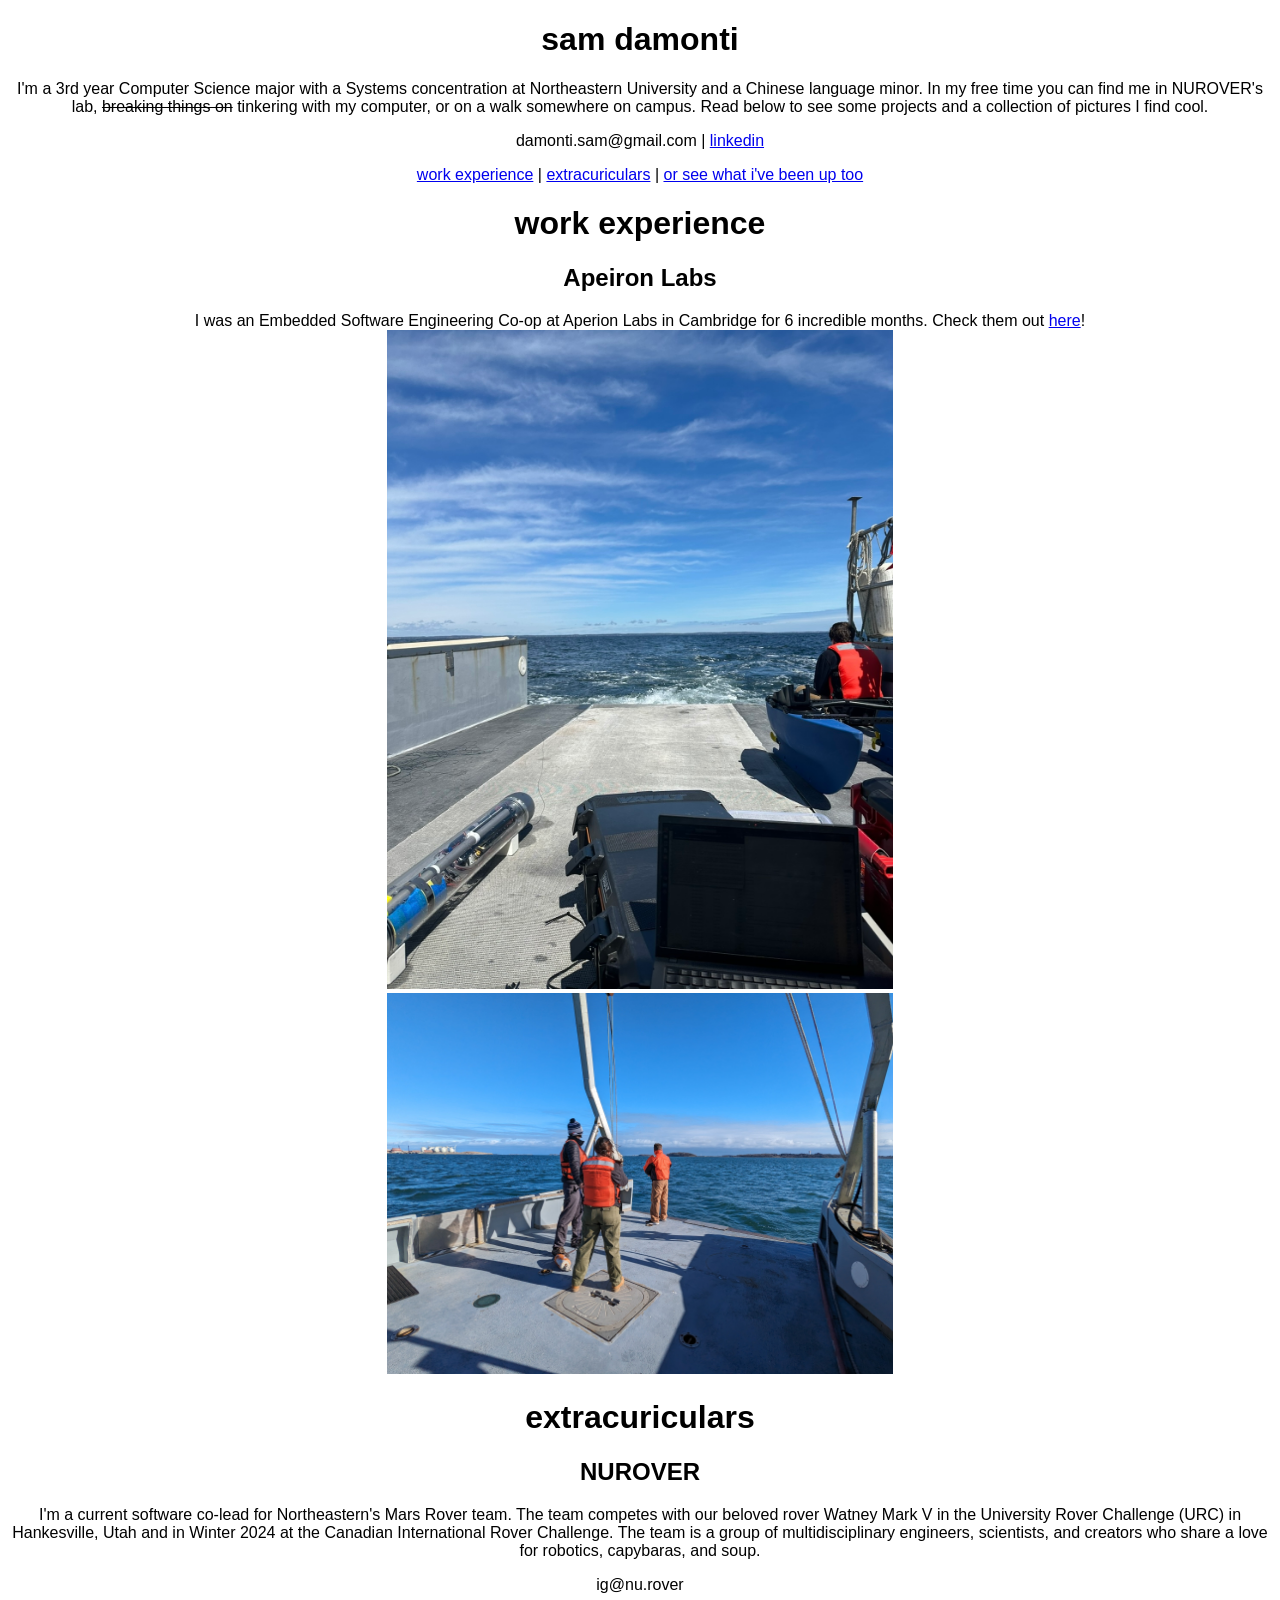
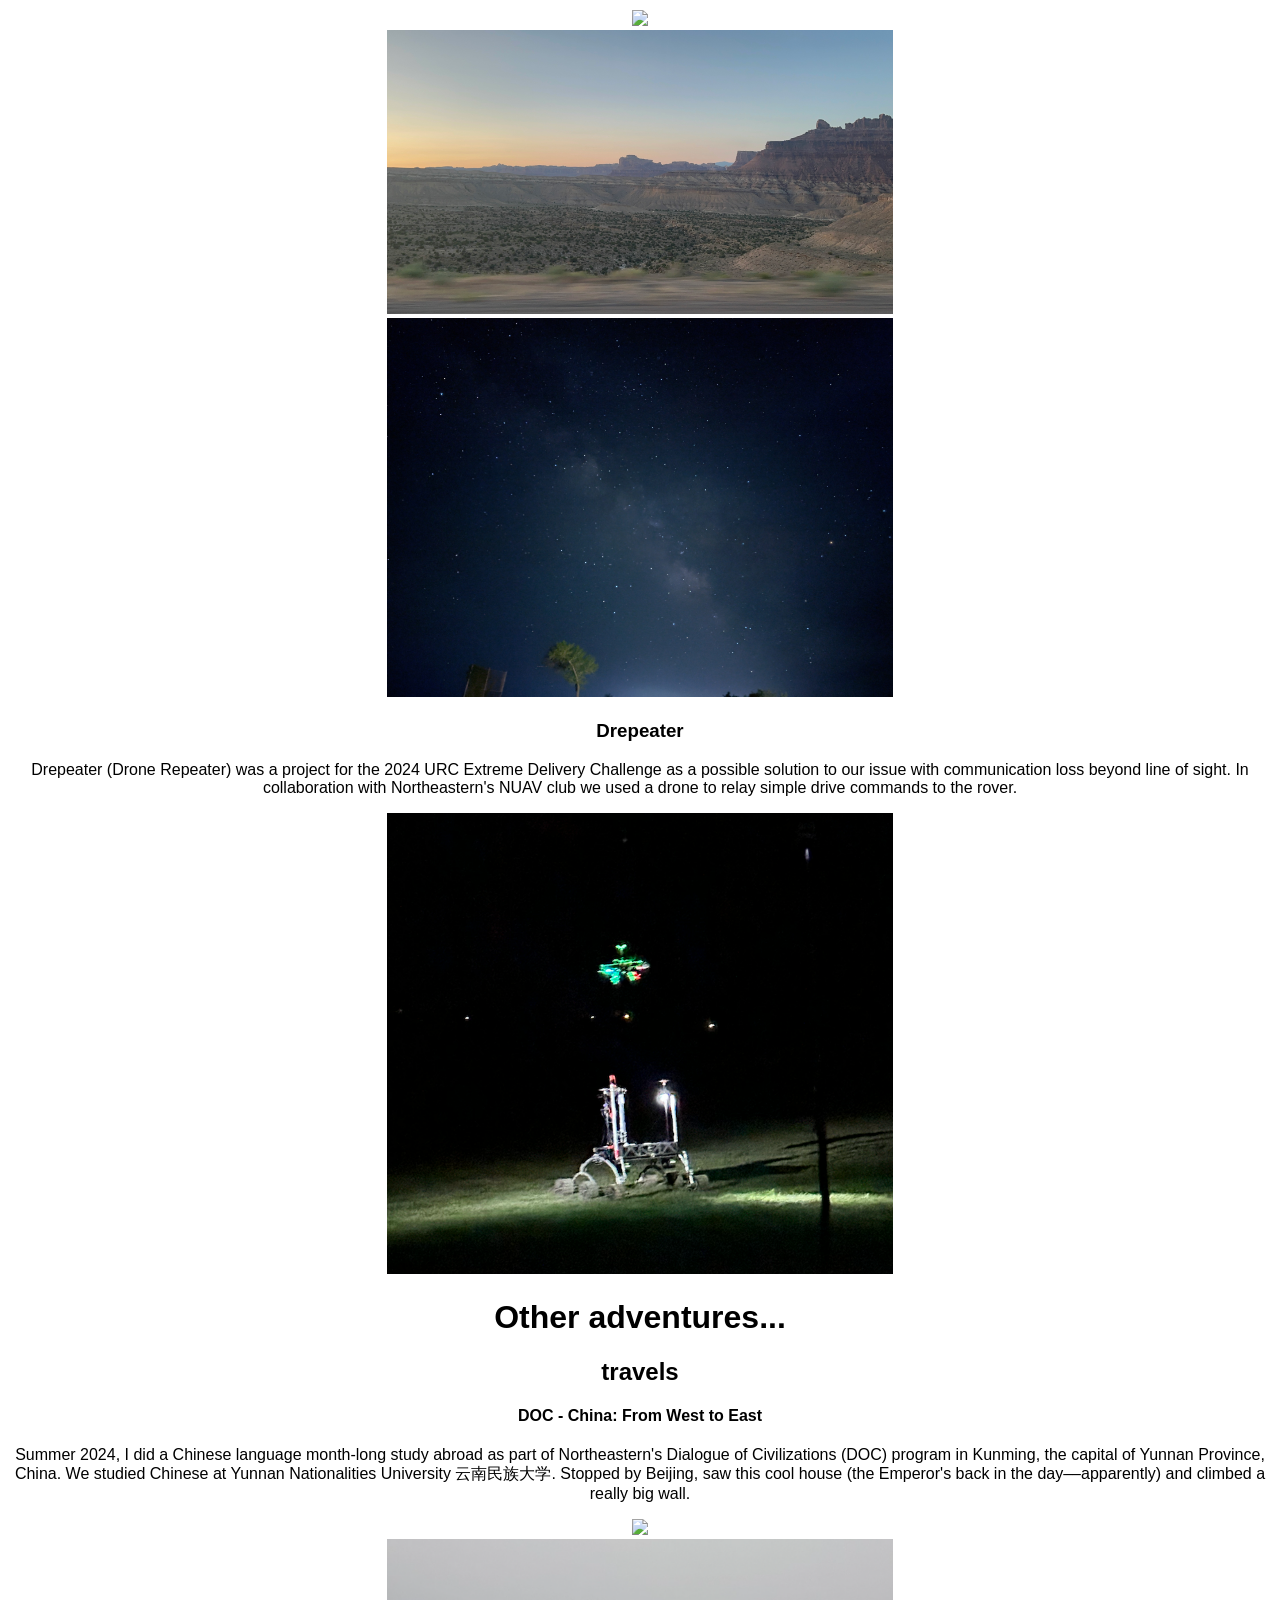
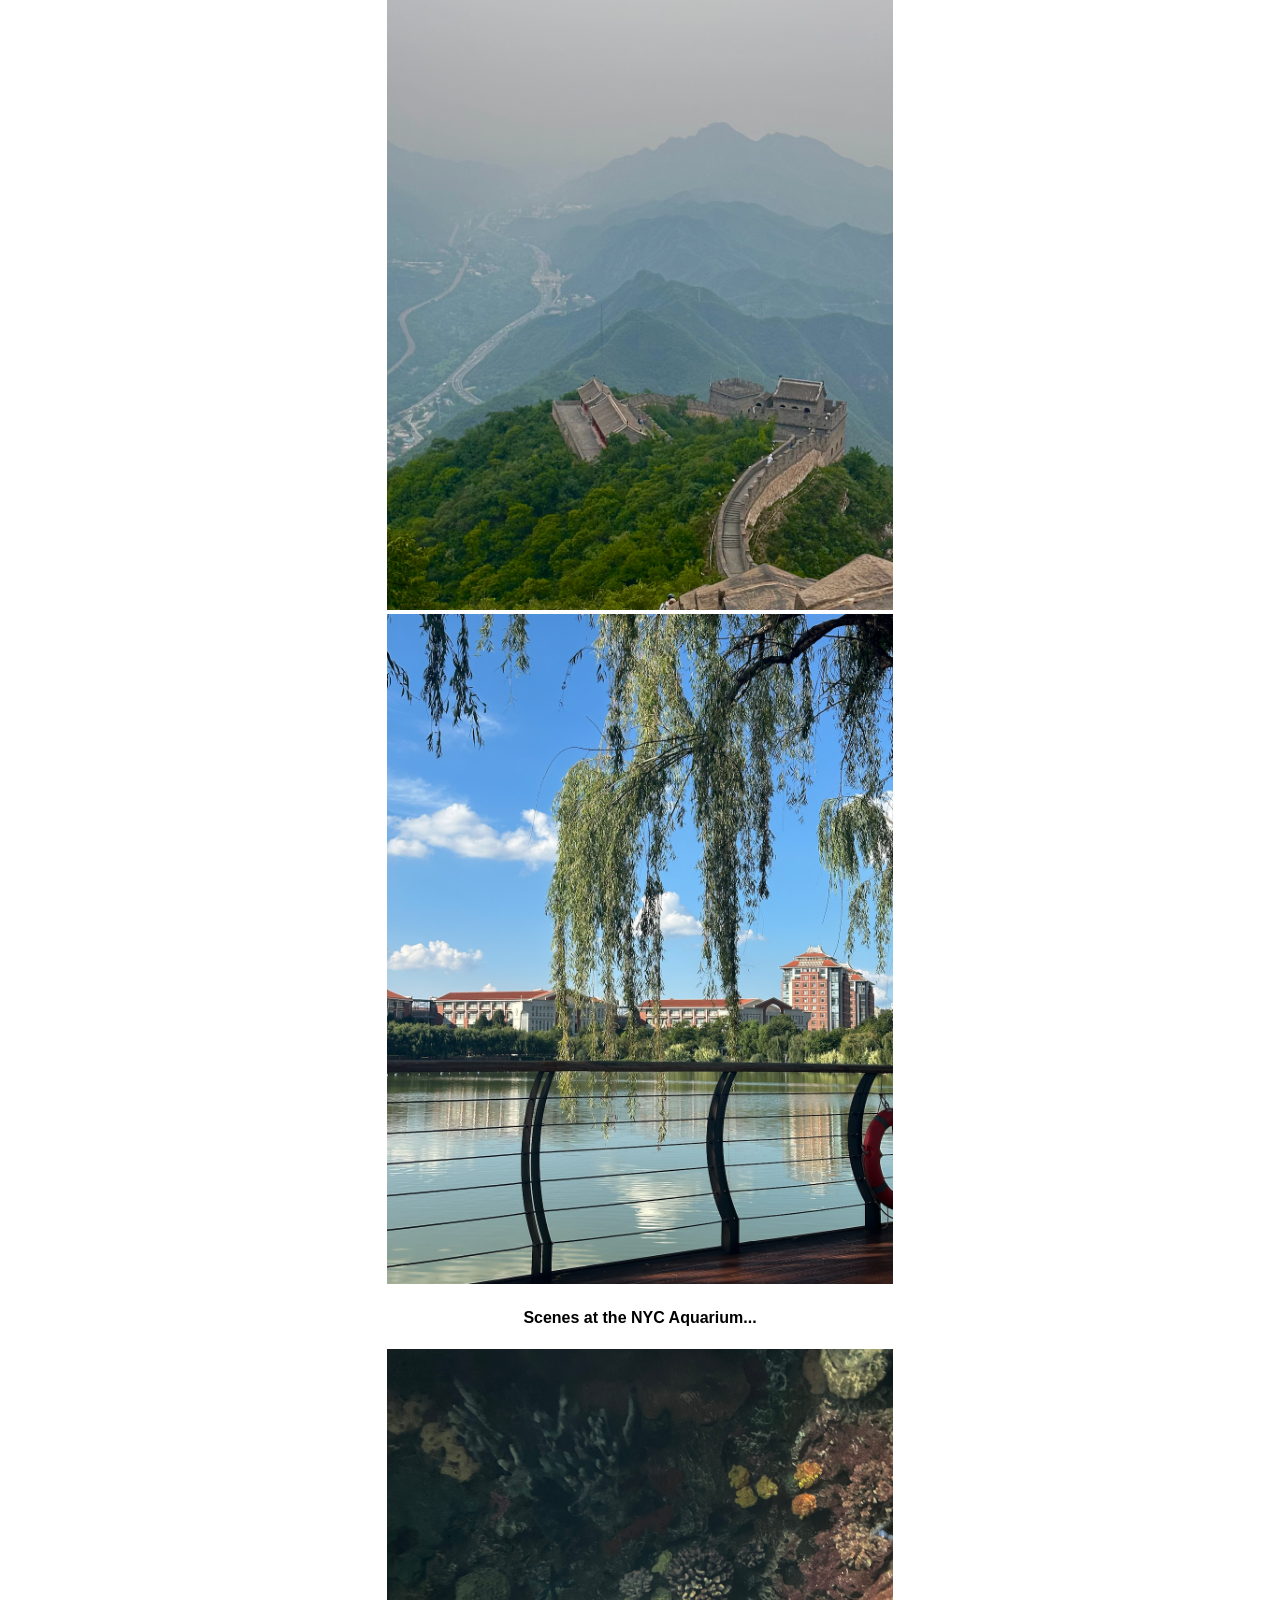
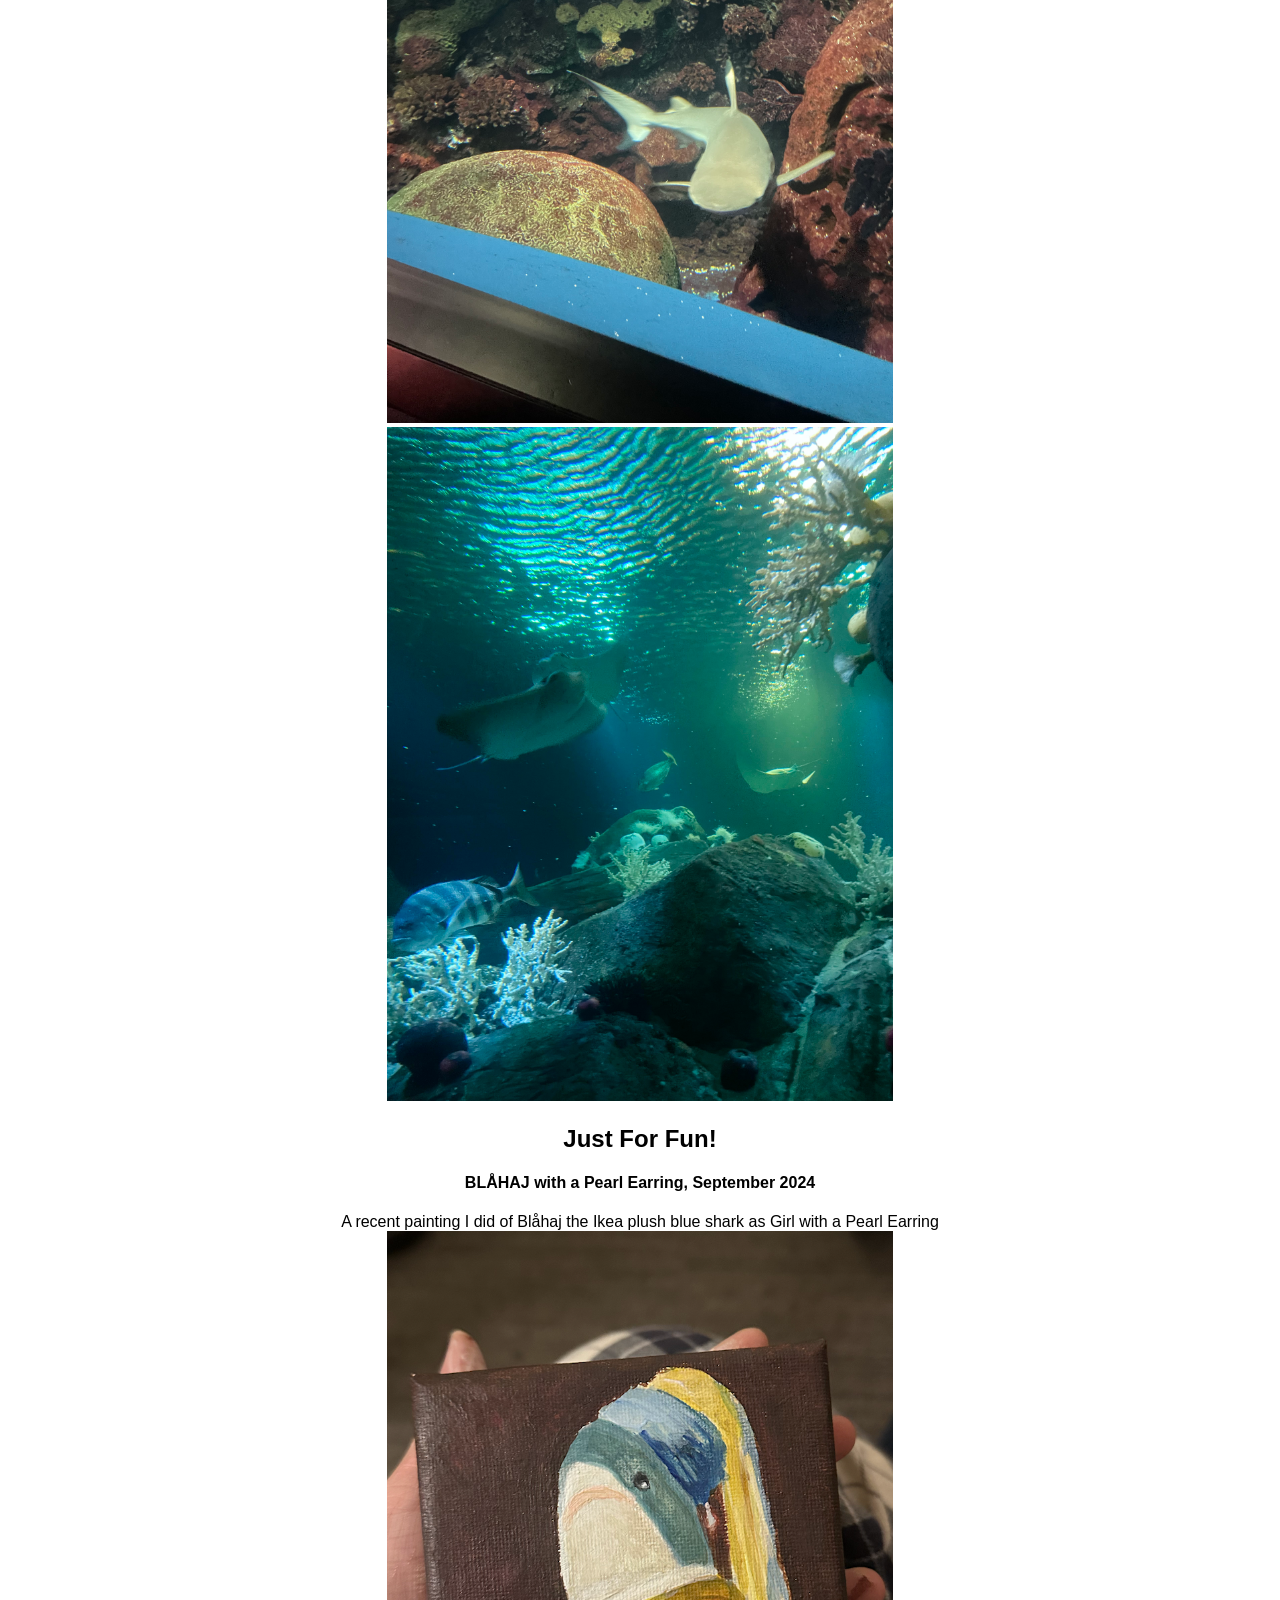
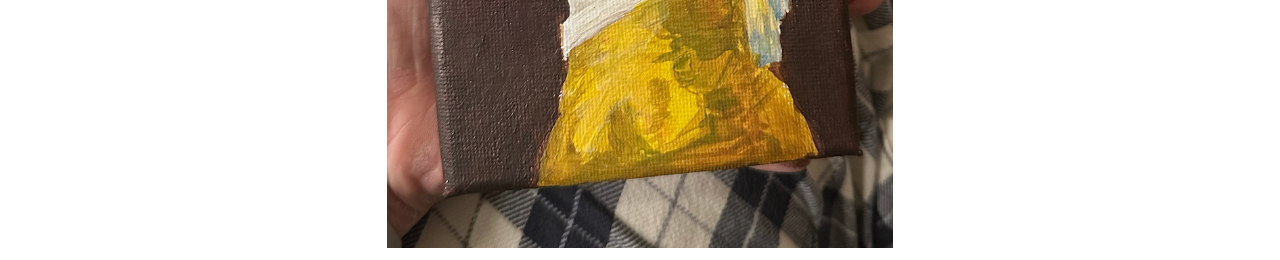
==== index.html @ 909eed20 "change title and image sizes" ====
<!DOCTYPE html>
<html lang="en">
<meta charset="UTF-8">
<title>samdamontie</title>
<meta name="viewport" content="width=device-width,initial-scale=1">
<link rel="stylesheet" href="">
<style>
html,body {font-family: "Gill Sans", sans-serif;}
h1,h2,h3,h4,h5,h6 {font-family:"Segoe UI",sans-serif}

* {
  box-sizing: border-box;
}

.column {
  float: left;
  width: 33.33%;
  padding: 5px;
}

/* Clearfix (clear floats) */
.row::after {
  content: "";
  clear: both;
  display: table;
}

/* Responsive layout - makes the three columns stack on top of each other instead of next to each other */
@media screen and (max-width: 500px) {
  .column {
    width: 100%;
  }
}



</style>
<script src=""></script>
<body>
<center>

<h1>sam damonti</h1>
<p>
  I'm a 3rd year Computer Science major with a Systems concentration 
  at Northeastern University and a Chinese language minor. 
  In my free time you can find me in NUROVER's lab, <strike>breaking things on</strike> tinkering with my computer, or on a walk somewhere on campus.
  Read below to see some projects and a collection of pictures I find cool.
</p>

<p> 
  damonti.sam@gmail.com | <a href="https://www.linkedin.com/in/samantha-damonti/">linkedin</a>
  
</p>

<p>
  <a href="#work_experience">work experience</a> |
  <a href="#extracuriculars">extracuriculars</a> |
  <a href="#adventures">or see what i've been up too</a>

</p>



<div id="work_experience"></div>
<h1>work experience</h1>
<h2>Apeiron Labs</h2>
I was an Embedded Software Engineering Co-op at Aperion Labs in Cambridge for 6 incredible months.
Check them out <a href="https://www.apeironlabs.com/">here</a>!

<div class="img"></div>
  <img src="boat1.jpg" style="width:40%">
</div>

<div class="img"></div>
  <img src="boat2.jpg" style="width:40%">
</div>


<div id="extracuriculars"></div>
<h1>extracuriculars</h1>
<h2>NUROVER</h2>
<p>
I'm a current software co-lead for Northeastern's Mars Rover team. 
The team competes with our beloved rover Watney Mark V in the 
University Rover Challenge (URC) in Hankesville, Utah and in 
Winter 2024 at the Canadian International Rover Challenge. 
The team is a group of multidisciplinary engineers, scientists, 
and creators who share a love for robotics, capybaras, and soup.
</p>

<p>
ig@nu.rover
</p>

<div class="img"></div>
  <img src="watney.jpg" style="width:40%">
</div>

<div class="img"></div>
  <img src="utah.jpg" style="width:40%">
</div>

<div class="img"></div>
  <img src="milkyway.jpg" style="width:40%">
</div>

<h3>Drepeater</h3>
<p>
Drepeater (Drone Repeater) was a project for the 2024 URC Extreme Delivery Challenge as a 
possible solution to our issue with communication loss beyond line of sight. 
In collaboration with Northeastern's NUAV club we used a drone to relay simple drive commands to the rover.
</p>

<div class="img"></div>
  <img src="drepeater.jpg" style="width:40%">
</div>

<div id="adventures"></div>
<h1>Other adventures...</h1>
<h2>travels</h2>
<h4>DOC - China: From West to East</h4>
<p> Summer 2024, I did a Chinese language month-long study abroad as part of Northeastern's Dialogue of Civilizations (DOC) program in Kunming, the capital of Yunnan Province, China. We studied Chinese at Yunnan Nationalities University 云南民族大学.
Stopped by Beijing, saw this cool house (the Emperor's back in the day––apparently) and climbed a really big wall. </p>
<div class="img">
    <img src="forbiddencity.jpg" style="width:40%">
</div>


<div class="img">
  <img src="greatwall.jpg" style="width:40%">
</div>

  
<div class="img">
  <img src="yuhuahu.jpg" style="width:40%">
</div>


<h4>Scenes at the NYC Aquarium...</h4>
<div class="img">
  <img src="shark.jpg" style="width:40%">
</div>

<div class="img">
  <img src="aquarium.jpg" style="width:40%">
</div>

<h2>Just For Fun!</h2>
<h4>BLÅHAJ with a Pearl Earring, September 2024</h4>
A recent painting I did of Blåhaj the Ikea plush blue shark as Girl with a Pearl Earring
<div class="img">
  <img src="blahajwithpearlearring.jpg" style="width:40%">
</div>


</center>
</body>
</html>
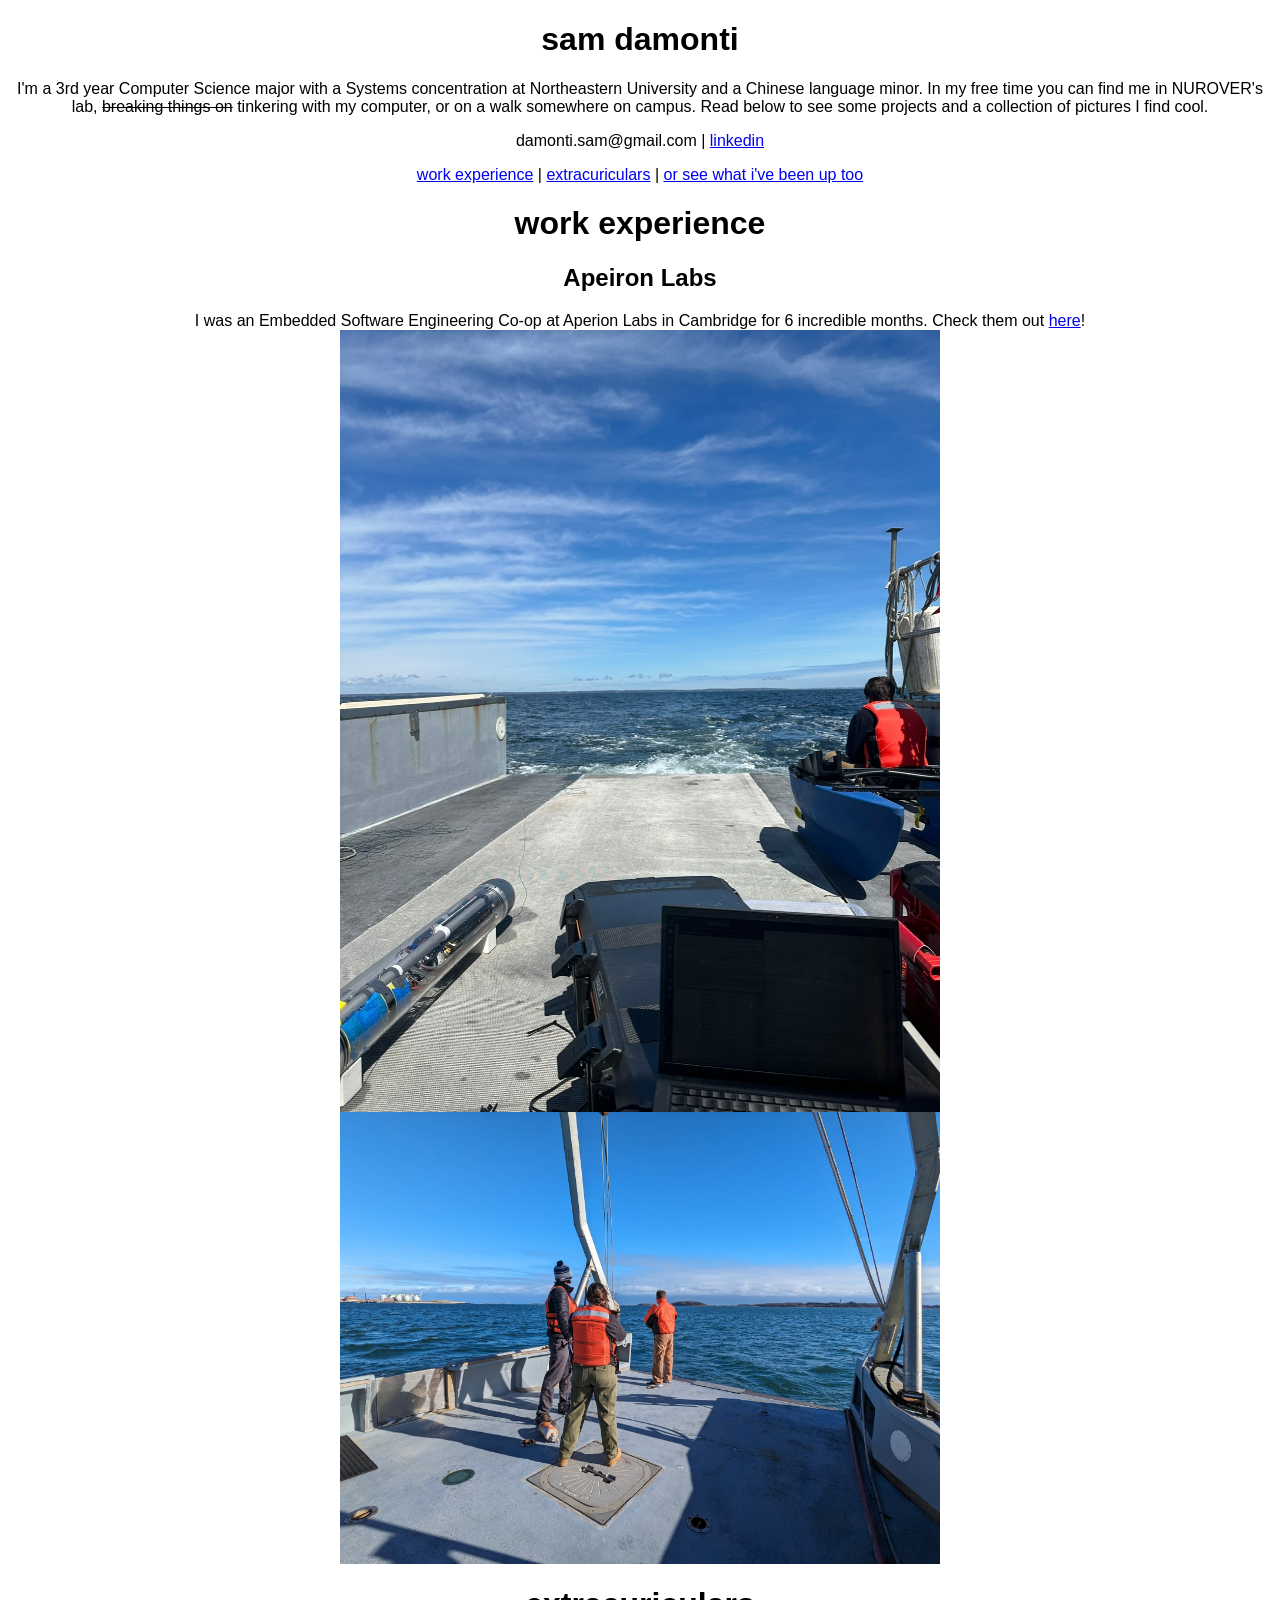
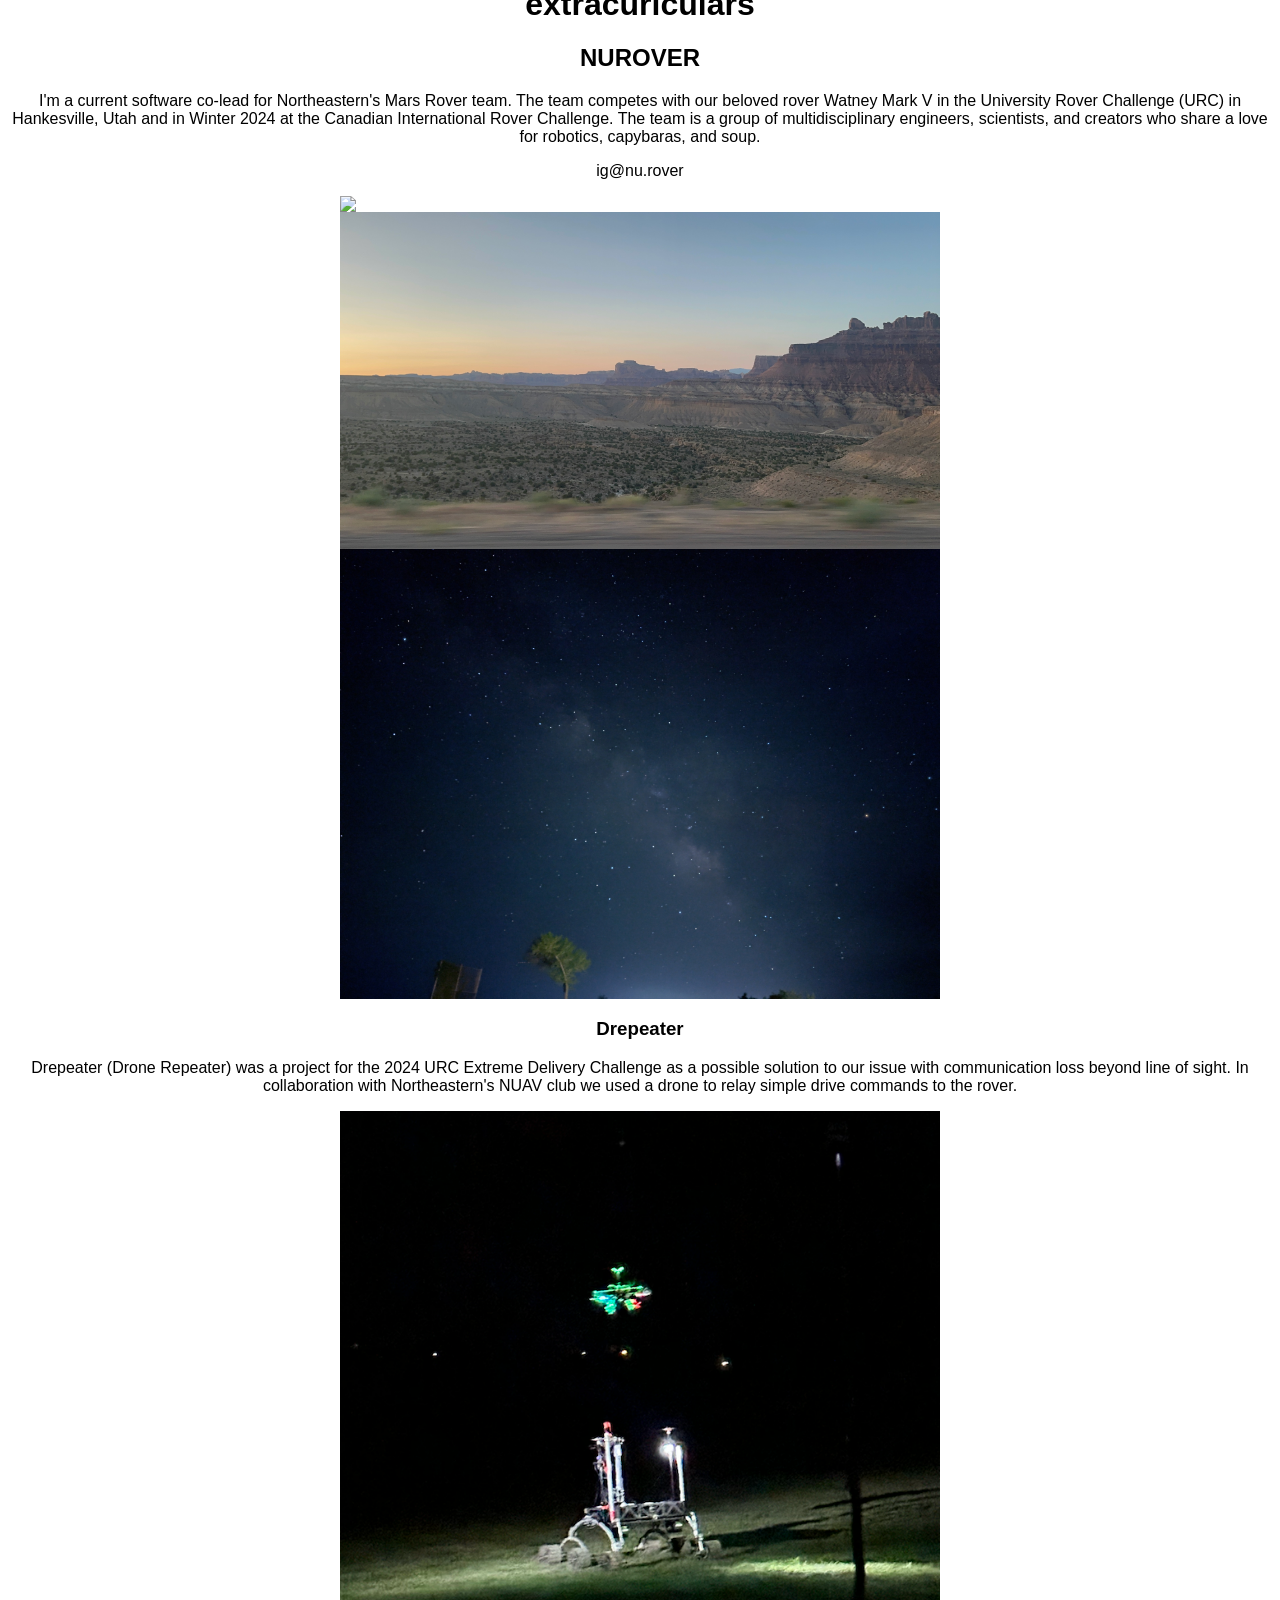
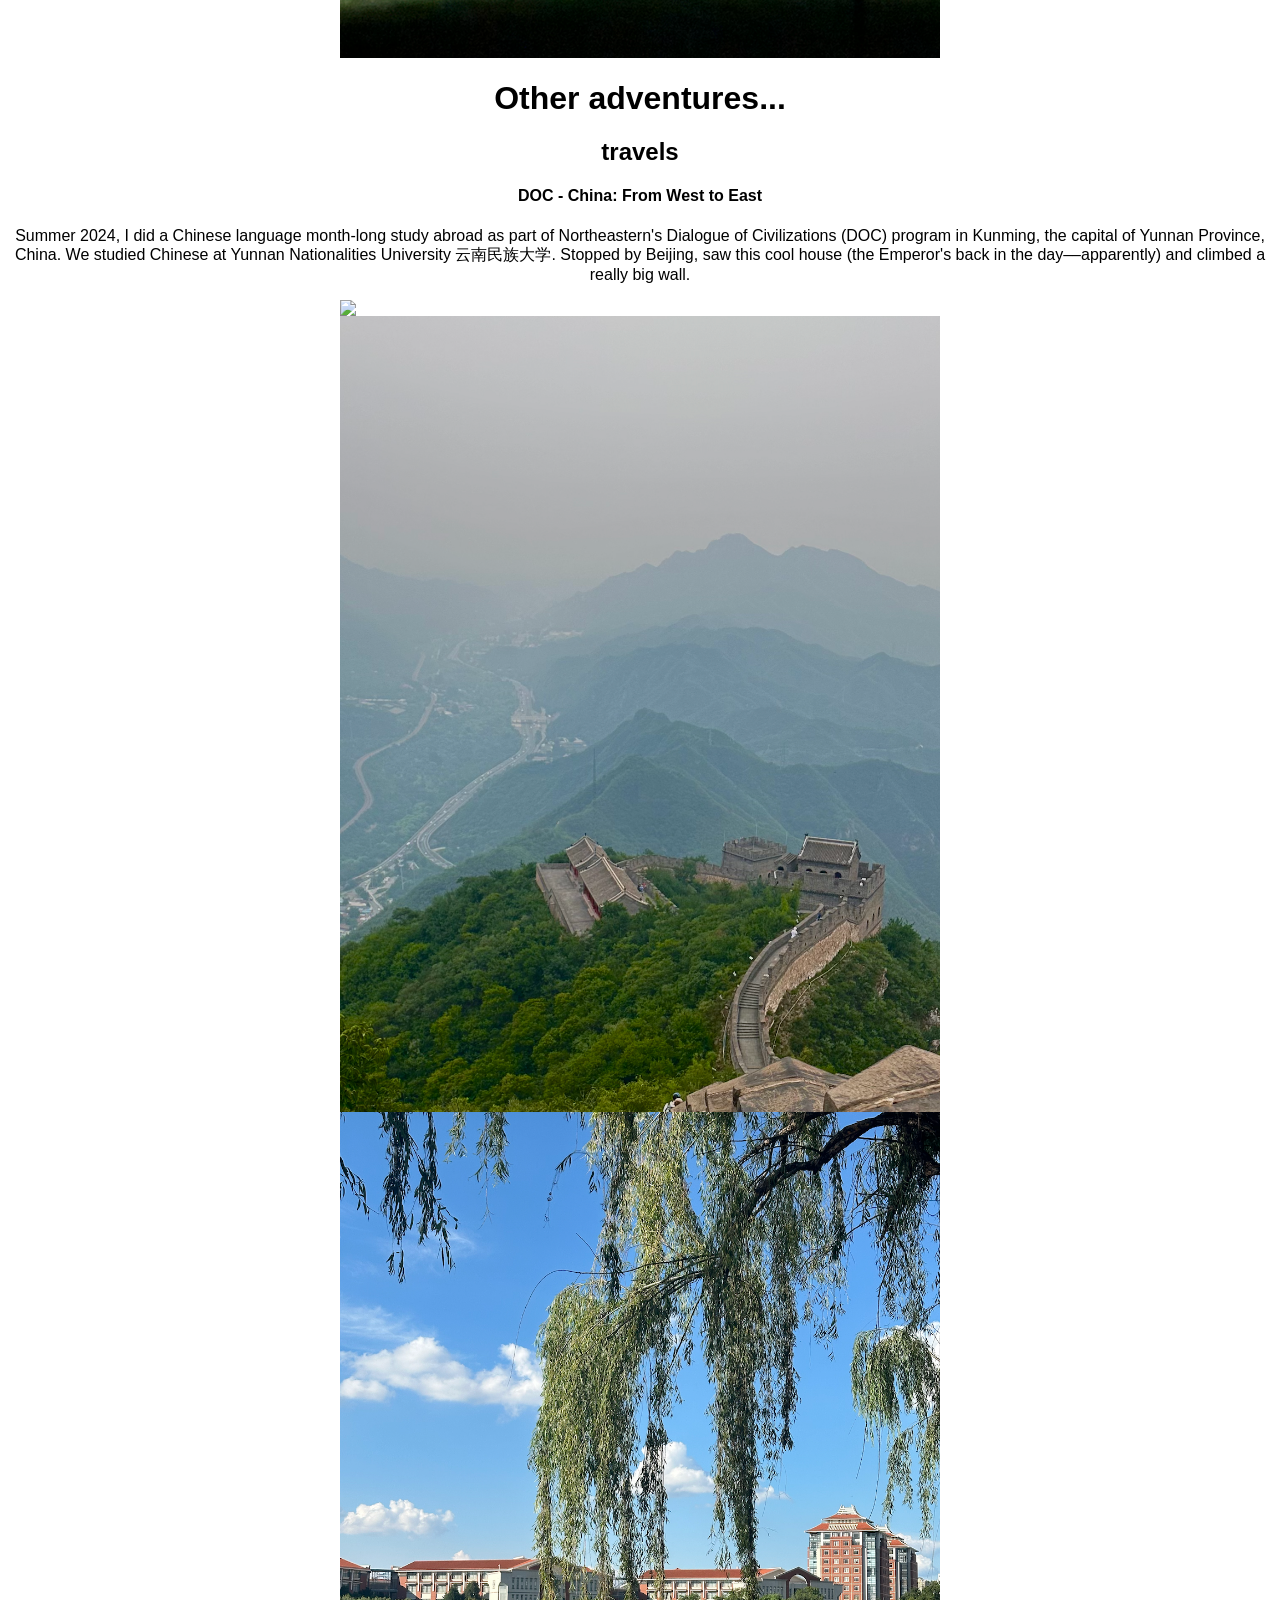
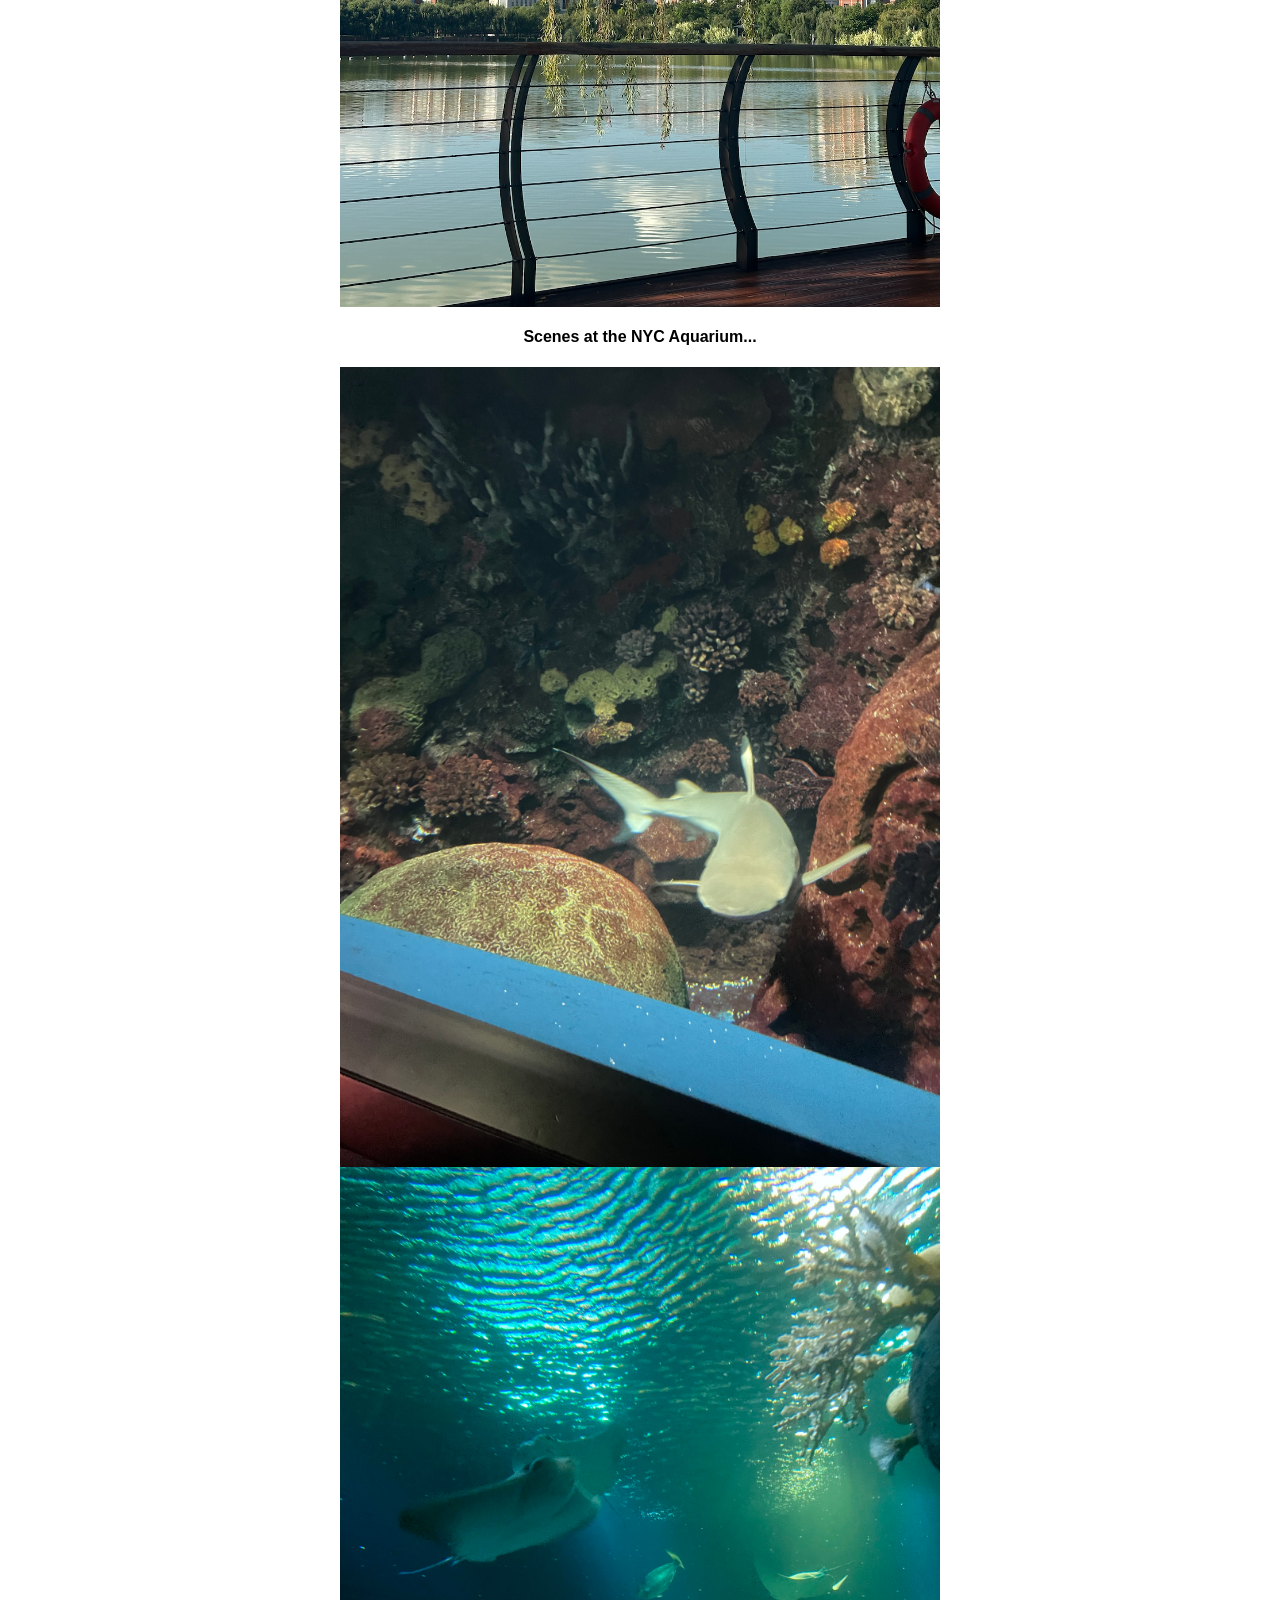
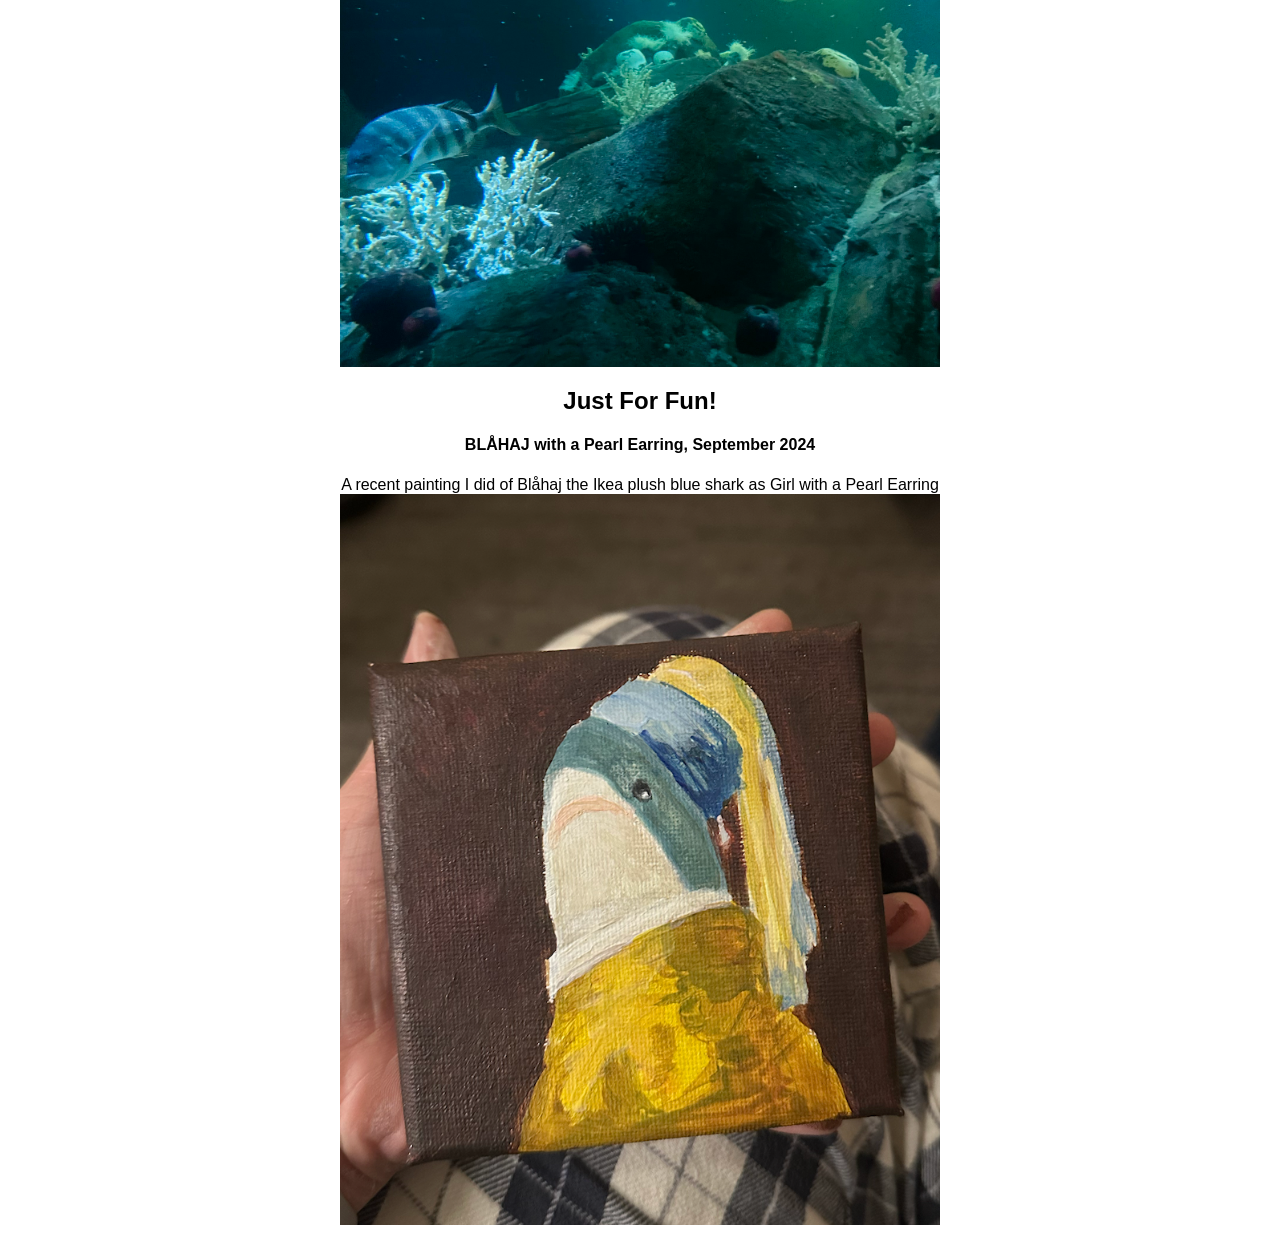
==== commit be3b81e9: "fix pictures" ====
--- a/index.html
+++ b/index.html
@@ -1,9 +1,9 @@
 <!DOCTYPE html>
 <html lang="en">
 <meta charset="UTF-8">
-<title>samdamontie</title>
-<meta name="viewport" content="width=device-width,initial-scale=1">
-<link rel="stylesheet" href="">
+<title>samdamonti</title>
+<meta name="viewport" content="width=device-width, initial-scale=1">
+<link rel="stylesheet" href="custom.css">
 <style>
 html,body {font-family: "Gill Sans", sans-serif;}
 h1,h2,h3,h4,h5,h6 {font-family:"Segoe UI",sans-serif}
@@ -67,13 +67,12 @@
 I was an Embedded Software Engineering Co-op at Aperion Labs in Cambridge for 6 incredible months.
 Check them out <a href="https://www.apeironlabs.com/">here</a>!
 
-<div class="img"></div>
-  <img src="boat1.jpg" style="width:40%">
-</div>
 
-<div class="img"></div>
-  <img src="boat2.jpg" style="width:40%">
-</div>
+<img class="img" src="boat1.jpg" >
+
+
+
+<img class="img" src="boat2.jpg" >
 
 
 <div id="extracuriculars"></div>
@@ -92,17 +91,15 @@
 ig@nu.rover
 </p>
 
-<div class="img"></div>
-  <img src="watney.jpg" style="width:40%">
-</div>
+<img class="img" src="watney.jpg">
 
-<div class="img"></div>
-  <img src="utah.jpg" style="width:40%">
-</div>
 
-<div class="img"></div>
-  <img src="milkyway.jpg" style="width:40%">
-</div>
+
+<img class="img" src="utah.jpg" >
+
+
+<img class="img" src="milkyway.jpg" >
+
 
 <h3>Drepeater</h3>
 <p>
@@ -111,9 +108,9 @@
 In collaboration with Northeastern's NUAV club we used a drone to relay simple drive commands to the rover.
 </p>
 
-<div class="img"></div>
-  <img src="drepeater.jpg" style="width:40%">
-</div>
+
+<img class="img" src="drepeater.jpg" >
+
 
 <div id="adventures"></div>
 <h1>Other adventures...</h1>
@@ -121,36 +118,33 @@
 <h4>DOC - China: From West to East</h4>
 <p> Summer 2024, I did a Chinese language month-long study abroad as part of Northeastern's Dialogue of Civilizations (DOC) program in Kunming, the capital of Yunnan Province, China. We studied Chinese at Yunnan Nationalities University 云南民族大学.
 Stopped by Beijing, saw this cool house (the Emperor's back in the day––apparently) and climbed a really big wall. </p>
-<div class="img">
-    <img src="forbiddencity.jpg" style="width:40%">
-</div>
+
+<img class="img" src="forbiddencity.jpg" >
 
 
-<div class="img">
-  <img src="greatwall.jpg" style="width:40%">
-</div>
+
+<img class="img" src="greatwall.jpg">
 
   
-<div class="img">
-  <img src="yuhuahu.jpg" style="width:40%">
-</div>
+
+<img class="img" src="yuhuahu.jpg">
+
 
 
 <h4>Scenes at the NYC Aquarium...</h4>
-<div class="img">
-  <img src="shark.jpg" style="width:40%">
-</div>
+<img class="img" src="shark.jpg">
 
-<div class="img">
-  <img src="aquarium.jpg" style="width:40%">
-</div>
+
+
+<img class="img" src="aquarium.jpg">
+
 
 <h2>Just For Fun!</h2>
 <h4>BLÅHAJ with a Pearl Earring, September 2024</h4>
 A recent painting I did of Blåhaj the Ikea plush blue shark as Girl with a Pearl Earring
-<div class="img">
-  <img src="blahajwithpearlearring.jpg" style="width:40%">
-</div>
+
+<img class="img" src="blahajwithpearlearring.jpg">
+
 
 
 </center>
--- a/custom.css
+++ b/custom.css
@@ -0,0 +1,5 @@
+.img {
+    width: 100%;
+    max-width: 600px;
+    display:block;
+}
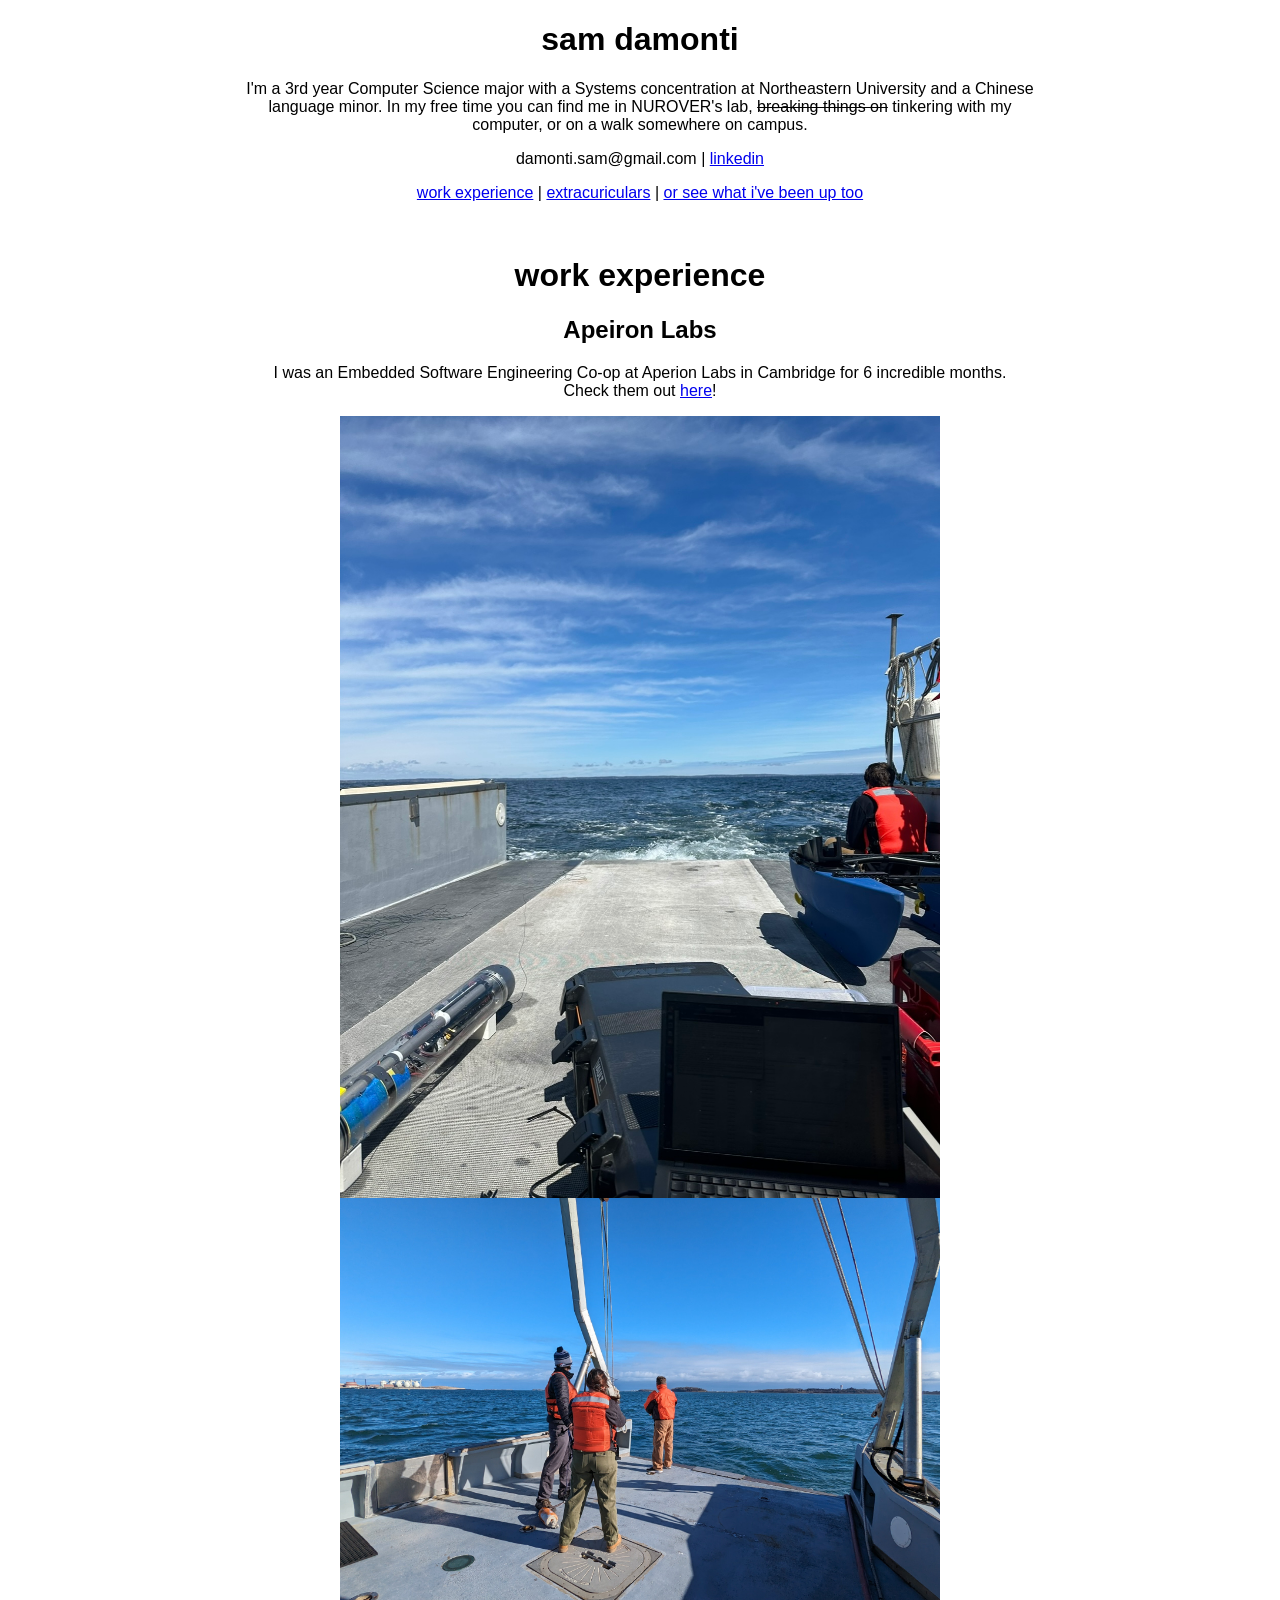
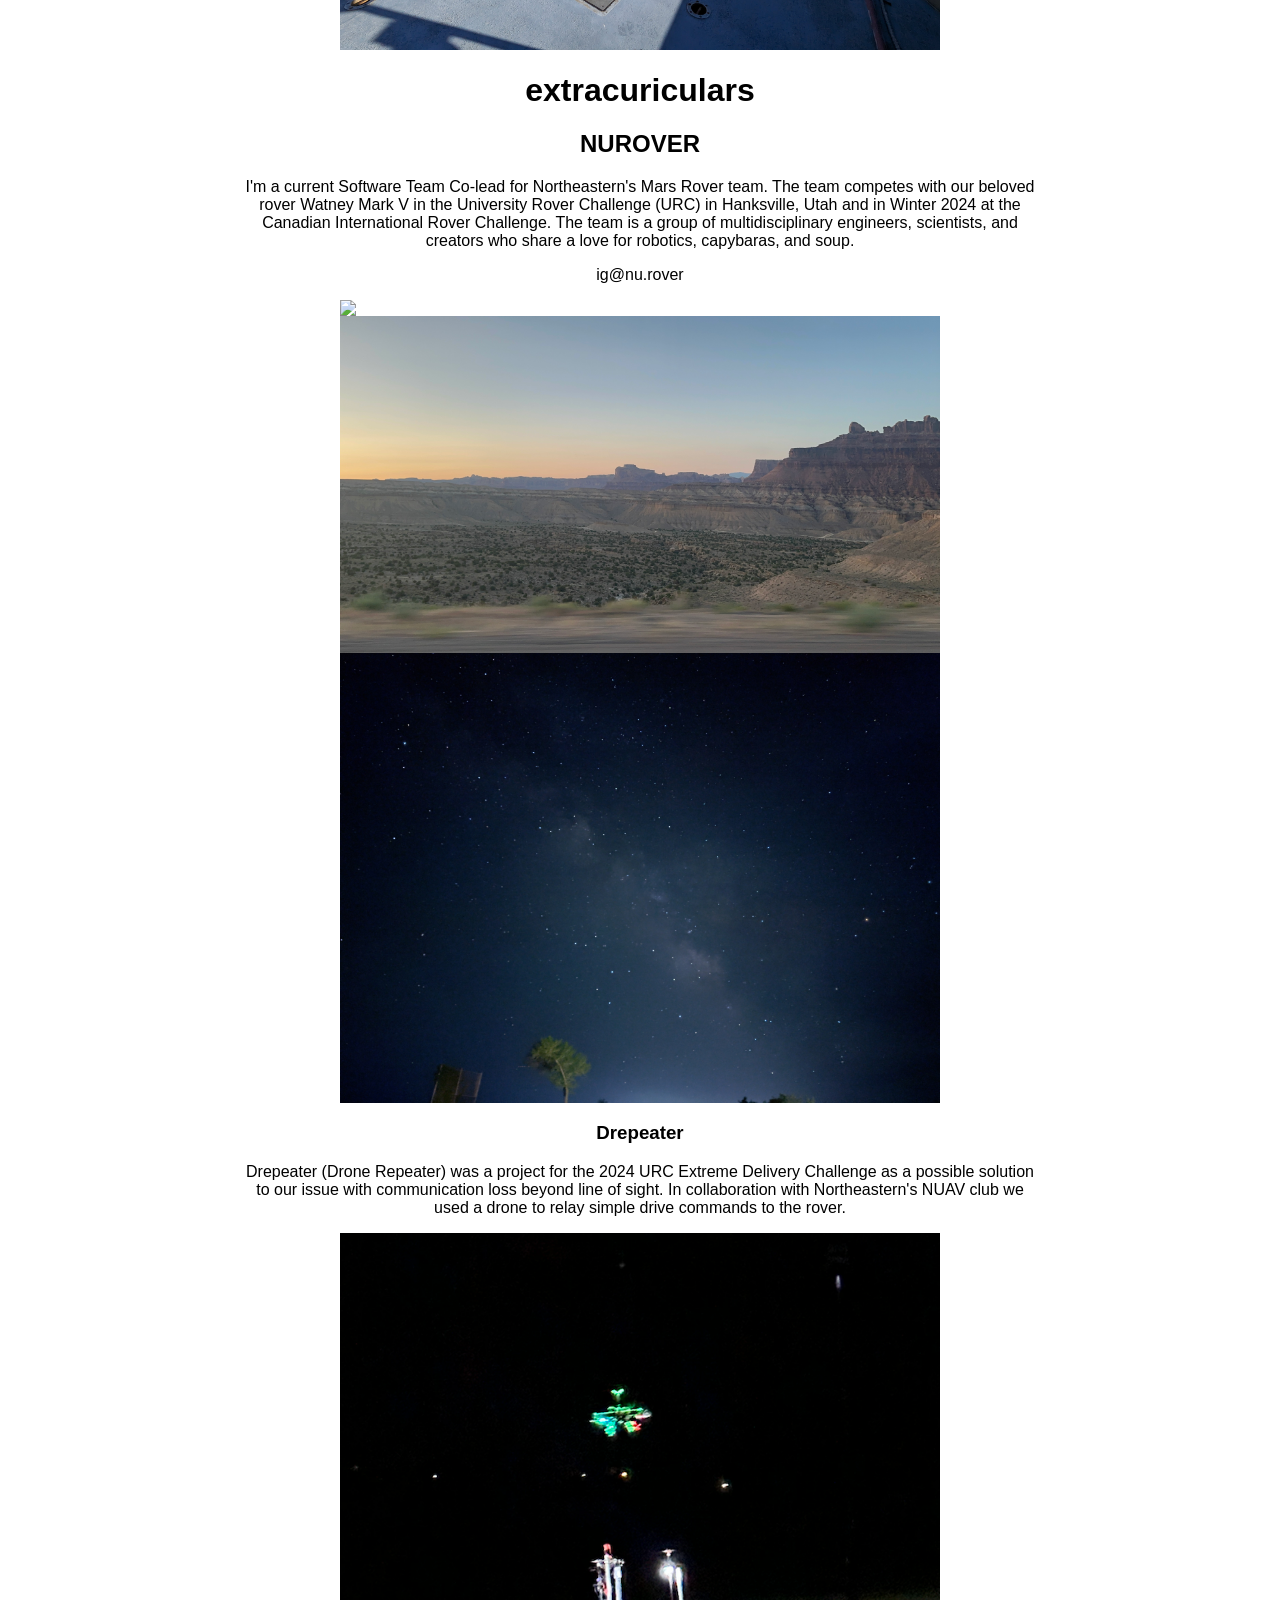
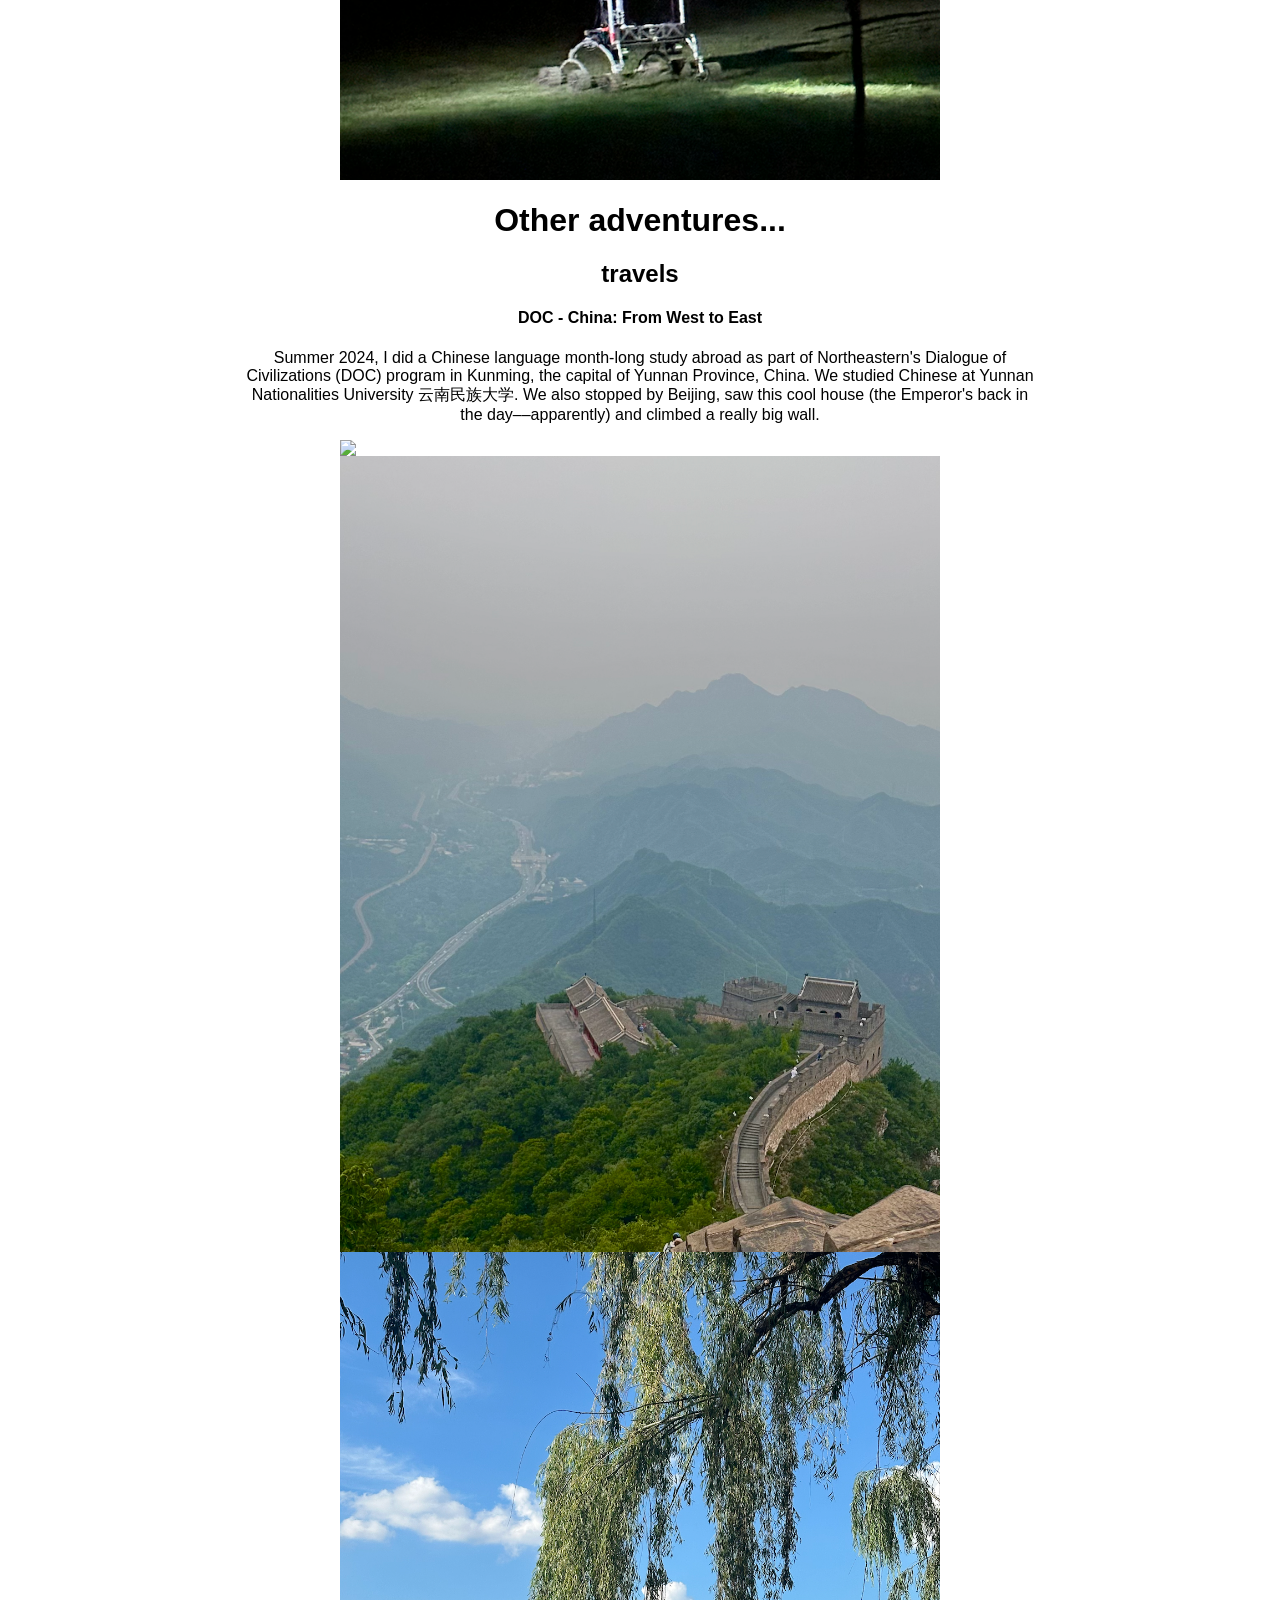
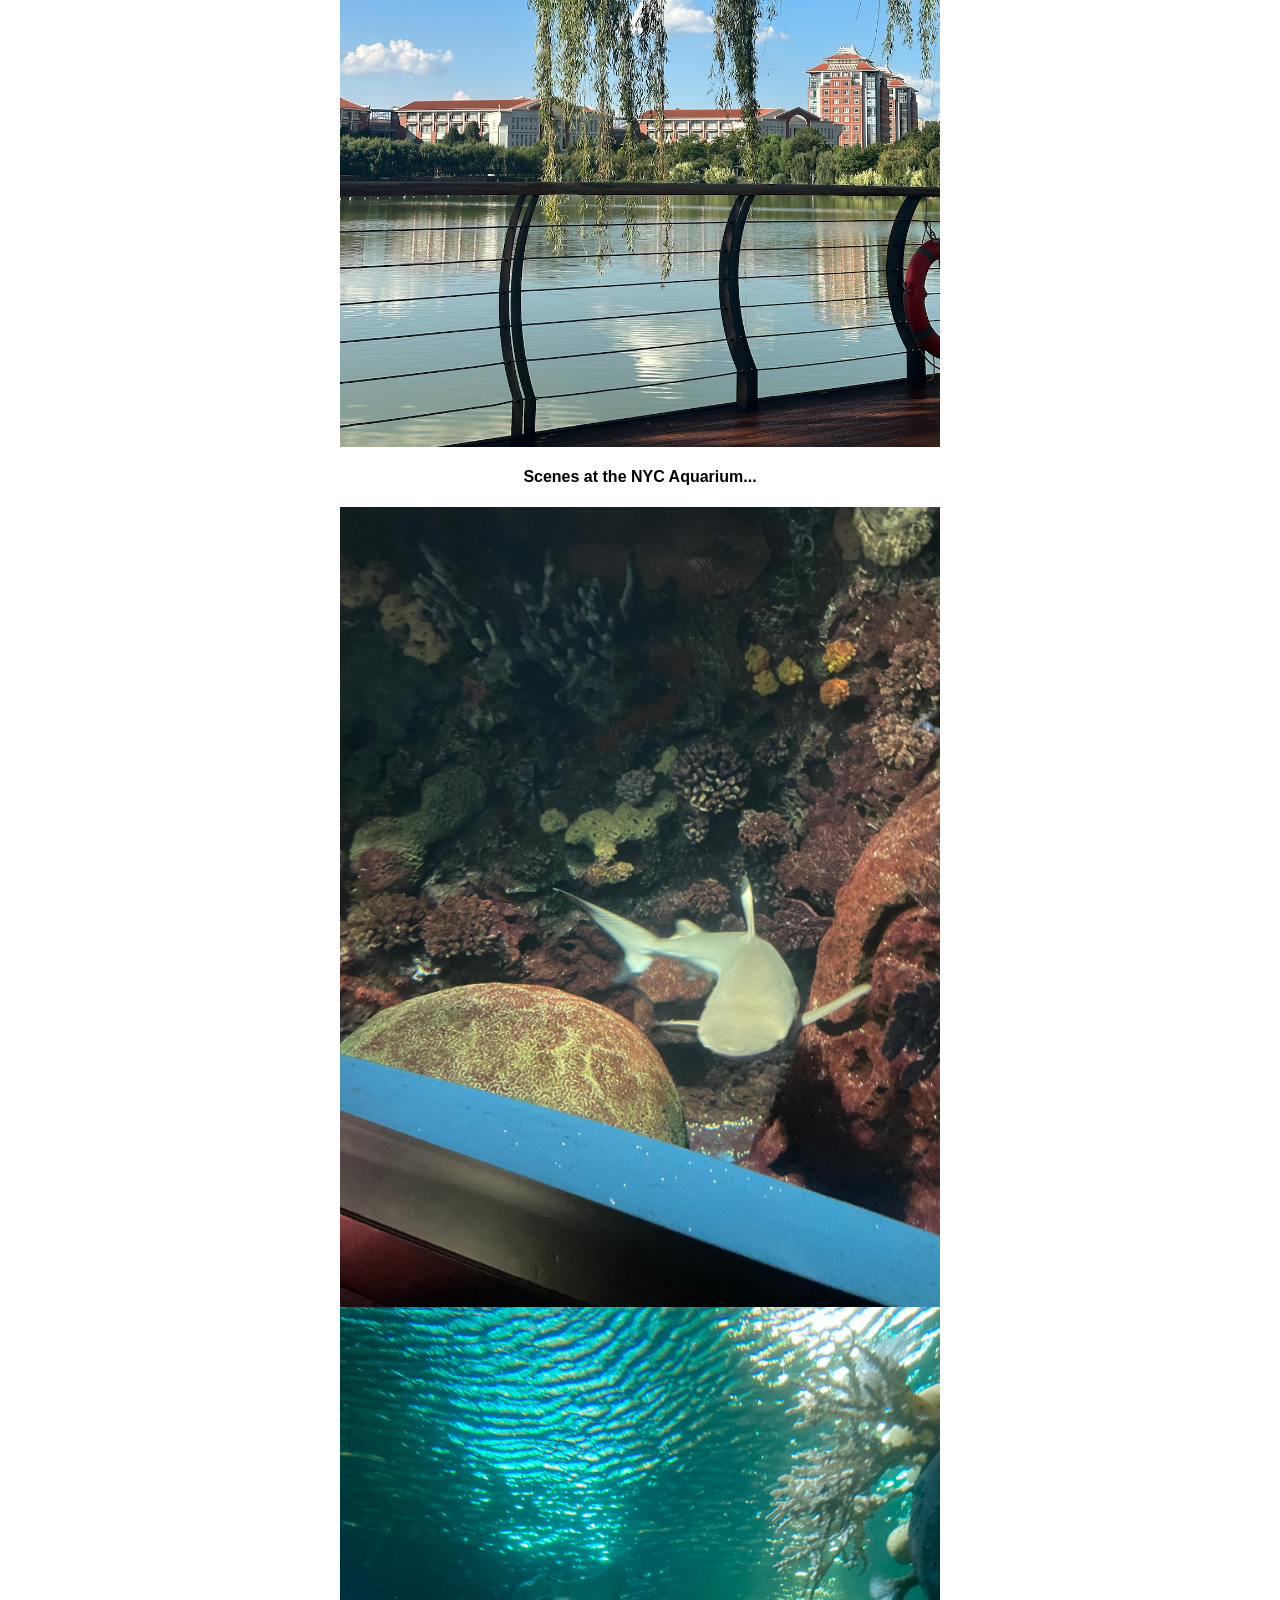
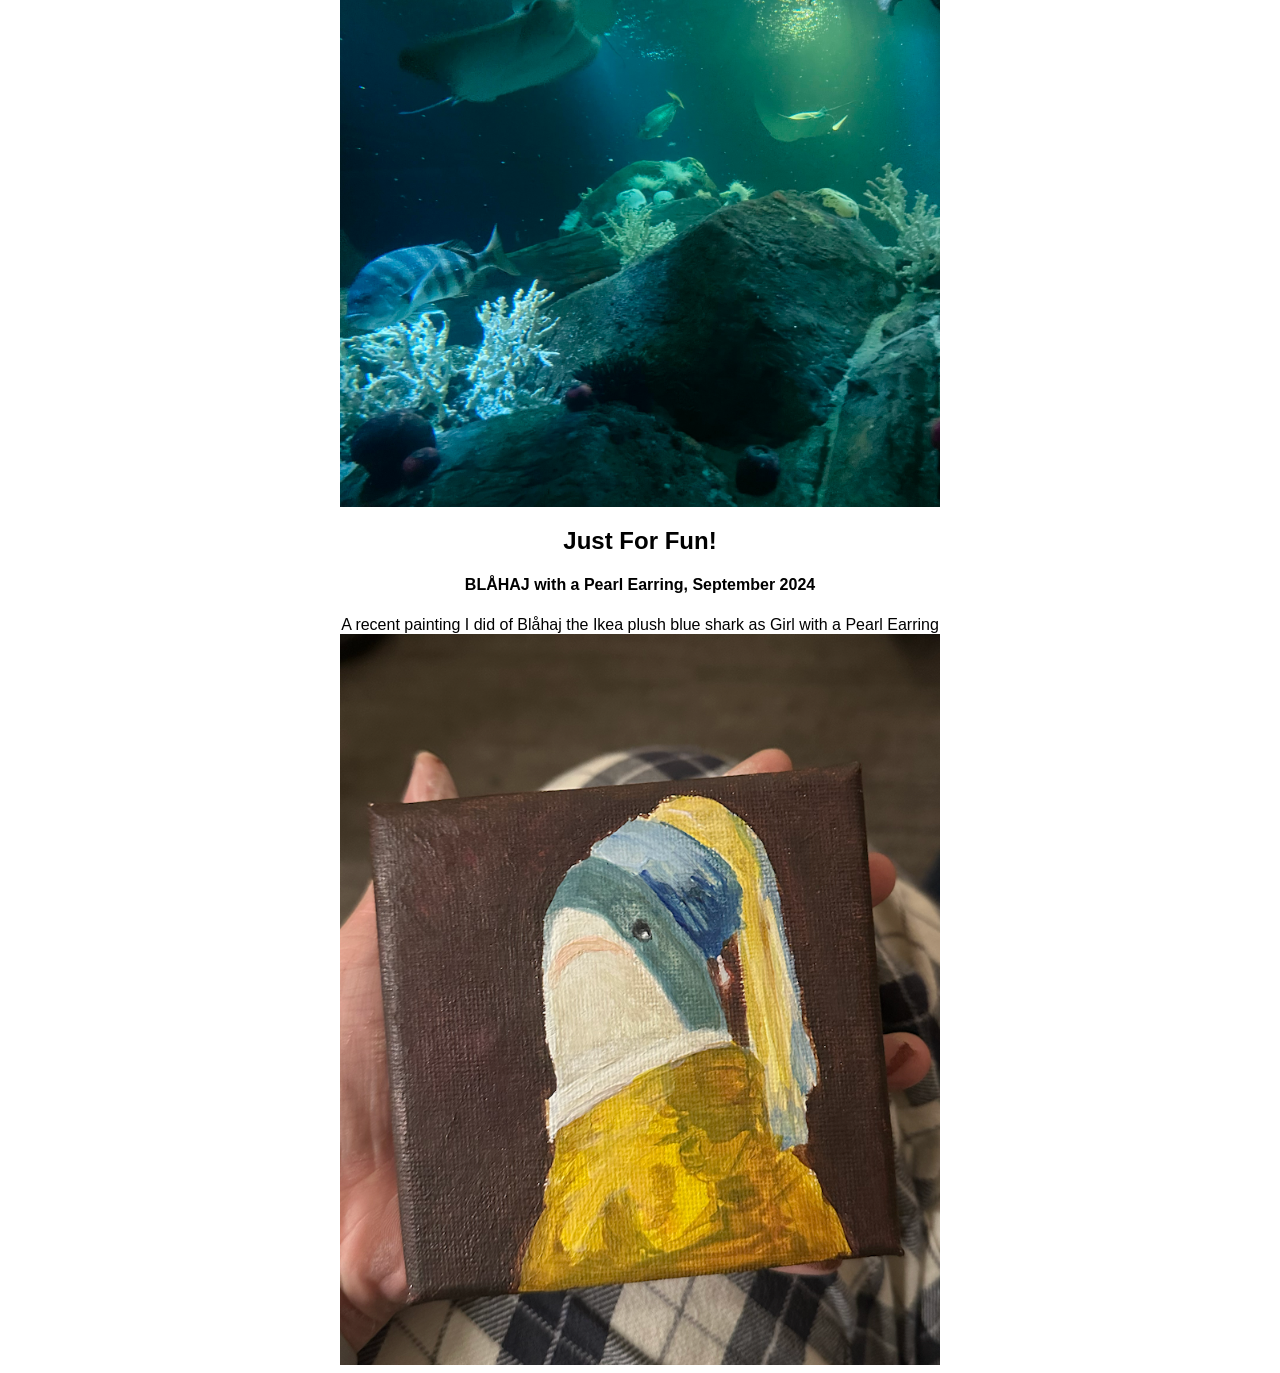
==== commit 3fc3da06: "fixing style and typos" ====
--- a/index.html
+++ b/index.html
@@ -43,8 +43,10 @@
 <p>
   I'm a 3rd year Computer Science major with a Systems concentration 
   at Northeastern University and a Chinese language minor. 
-  In my free time you can find me in NUROVER's lab, <strike>breaking things on</strike> tinkering with my computer, or on a walk somewhere on campus.
-  Read below to see some projects and a collection of pictures I find cool.
+  In my free time you can find me in NUROVER's lab, 
+  <strike>breaking things on</strike> tinkering with my computer, 
+  or on a walk somewhere on campus.
+
 </p>
 
 <p> 
@@ -59,13 +61,13 @@
 
 </p>
 
-
+<br>
 
 <div id="work_experience"></div>
 <h1>work experience</h1>
 <h2>Apeiron Labs</h2>
-I was an Embedded Software Engineering Co-op at Aperion Labs in Cambridge for 6 incredible months.
-Check them out <a href="https://www.apeironlabs.com/">here</a>!
+<p>I was an Embedded Software Engineering Co-op at Aperion Labs in Cambridge for 6 incredible months. <br>
+Check them out <a href="https://www.apeironlabs.com/">here</a>! </p>
 
 
 <img class="img" src="boat1.jpg" >
@@ -79,9 +81,9 @@
 <h1>extracuriculars</h1>
 <h2>NUROVER</h2>
 <p>
-I'm a current software co-lead for Northeastern's Mars Rover team. 
+I'm a current Software Team Co-lead for Northeastern's Mars Rover team. 
 The team competes with our beloved rover Watney Mark V in the 
-University Rover Challenge (URC) in Hankesville, Utah and in 
+University Rover Challenge (URC) in Hanksville, Utah and in 
 Winter 2024 at the Canadian International Rover Challenge. 
 The team is a group of multidisciplinary engineers, scientists, 
 and creators who share a love for robotics, capybaras, and soup.
@@ -117,7 +119,7 @@
 <h2>travels</h2>
 <h4>DOC - China: From West to East</h4>
 <p> Summer 2024, I did a Chinese language month-long study abroad as part of Northeastern's Dialogue of Civilizations (DOC) program in Kunming, the capital of Yunnan Province, China. We studied Chinese at Yunnan Nationalities University 云南民族大学.
-Stopped by Beijing, saw this cool house (the Emperor's back in the day––apparently) and climbed a really big wall. </p>
+We also stopped by Beijing, saw this cool house (the Emperor's back in the day––apparently) and climbed a really big wall. </p>
 
 <img class="img" src="forbiddencity.jpg" >
 
--- a/custom.css
+++ b/custom.css
@@ -2,4 +2,8 @@
     width: 100%;
     max-width: 600px;
     display:block;
+}
+
+p {
+    max-width: 90ch;
 }
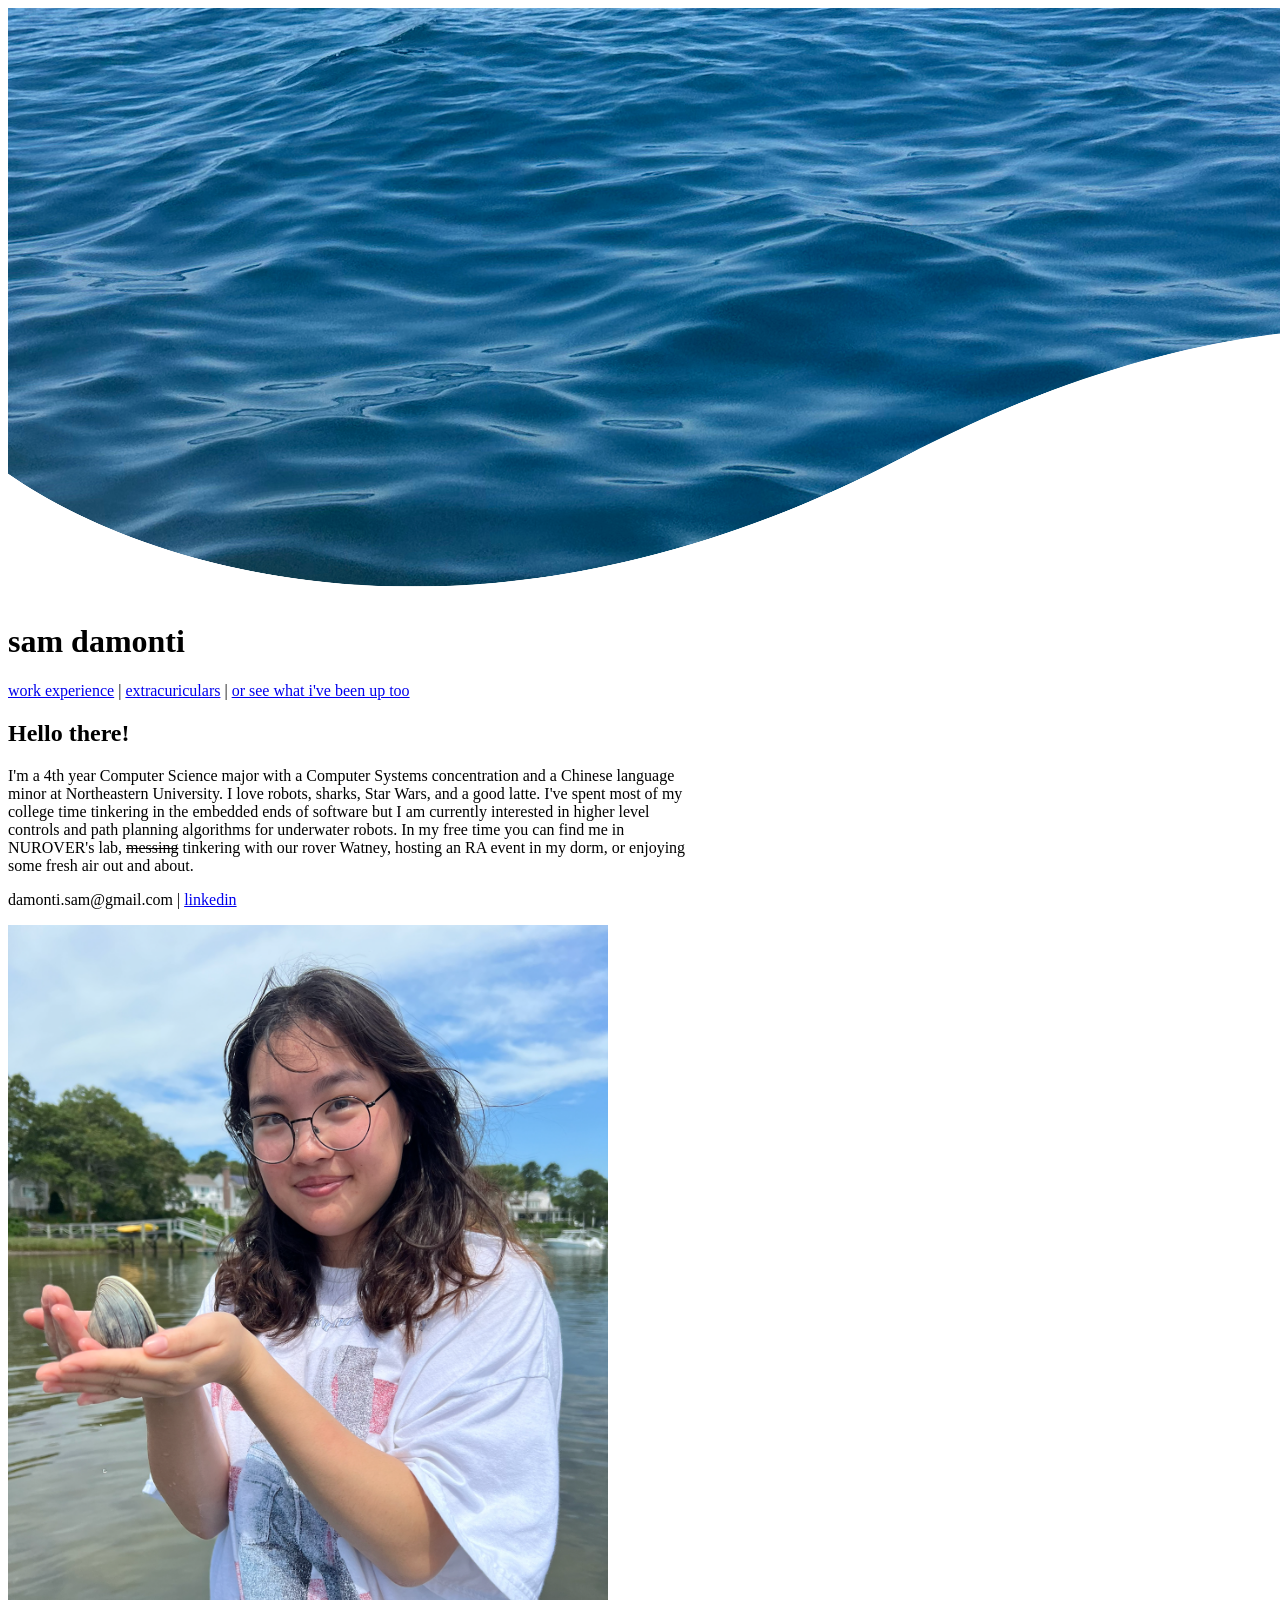
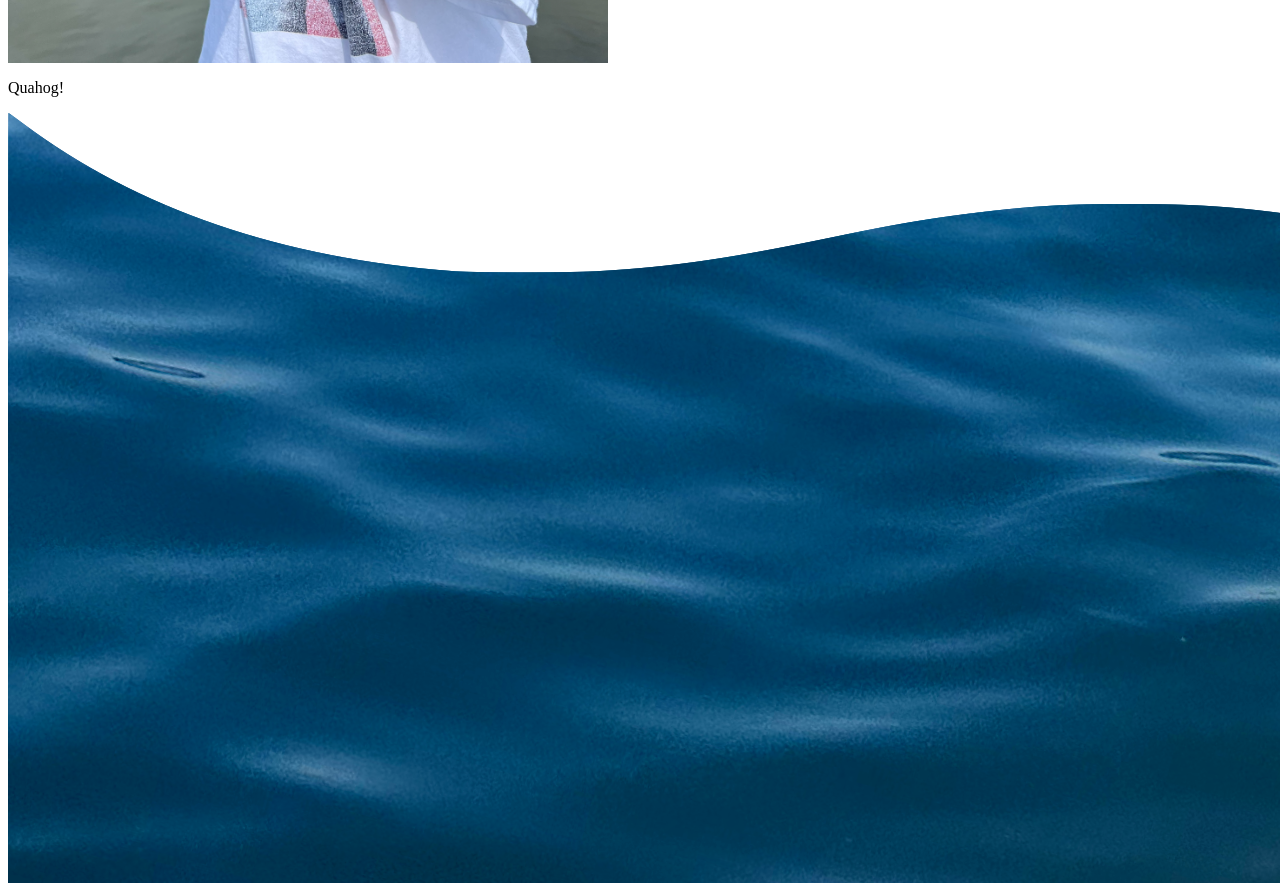
==== commit 780f062c: "viewport updates" ====
--- a/index.html
+++ b/index.html
@@ -1,156 +1,45 @@
-<!DOCTYPE html>
+<!doctype html>
 <html lang="en">
-<meta charset="UTF-8">
-<title>samdamonti</title>
-<meta name="viewport" content="width=device-width, initial-scale=1">
-<link rel="stylesheet" href="custom.css">
-<style>
-html,body {font-family: "Gill Sans", sans-serif;}
-h1,h2,h3,h4,h5,h6 {font-family:"Segoe UI",sans-serif}
+  <meta charset="UTF-8" />
+  <title>samdamonti</title>
+  <meta name="viewport" content="width=device-width, initial-scale=1" />
+  <link rel="stylesheet" href="custom.css" />
 
-* {
-  box-sizing: border-box;
-}
+  <body>
+    <div class="top-bar">
+      <img class="background-img" src="images/wave.png" />
 
-.column {
-  float: left;
-  width: 33.33%;
-  padding: 5px;
-}
+      <h1>sam damonti</h1>
 
-/* Clearfix (clear floats) */
-.row::after {
-  content: "";
-  clear: both;
-  display: table;
-}
+      <a href="workexperience.html">work experience</a> |
+      <a href="extracuriculars.html">extracuriculars</a> |
+      <a href="adventures.html">or see what i've been up too</a>
+    </div>
 
-/* Responsive layout - makes the three columns stack on top of each other instead of next to each other */
-@media screen and (max-width: 500px) {
-  .column {
-    width: 100%;
-  }
-}
+    <div class="centered-content">
+      <h2>Hello there!</h2>
 
+      <p>
+        I'm a 4th year Computer Science major with a Computer Systems
+        concentration and a Chinese language minor at Northeastern University. I
+        love robots, sharks, Star Wars, and a good latte. I've spent most of my
+        college time tinkering in the embedded ends of software but I am
+        currently interested in higher level controls and path planning
+        algorithms for underwater robots. In my free time you can find me in
+        NUROVER's lab,
+        <strike>messing</strike> tinkering with our rover Watney, hosting an RA
+        event in my dorm, or enjoying some fresh air out and about.
+      </p>
 
+      <p>
+        damonti.sam@gmail.com |
+        <a href="https://www.linkedin.com/in/samantha-damonti/">linkedin</a>
+      </p>
 
-</style>
-<script src=""></script>
-<body>
-<center>
+      <img class="img" src="images/samwclam.png" />
+      <p class="caption">Quahog!</p>
 
-<h1>sam damonti</h1>
-<p>
-  I'm a 3rd year Computer Science major with a Systems concentration 
-  at Northeastern University and a Chinese language minor. 
-  In my free time you can find me in NUROVER's lab, 
-  <strike>breaking things on</strike> tinkering with my computer, 
-  or on a walk somewhere on campus.
-
-</p>
-
-<p> 
-  damonti.sam@gmail.com | <a href="https://www.linkedin.com/in/samantha-damonti/">linkedin</a>
-  
-</p>
-
-<p>
-  <a href="#work_experience">work experience</a> |
-  <a href="#extracuriculars">extracuriculars</a> |
-  <a href="#adventures">or see what i've been up too</a>
-
-</p>
-
-<br>
-
-<div id="work_experience"></div>
-<h1>work experience</h1>
-<h2>Apeiron Labs</h2>
-<p>I was an Embedded Software Engineering Co-op at Aperion Labs in Cambridge for 6 incredible months. <br>
-Check them out <a href="https://www.apeironlabs.com/">here</a>! </p>
-
-
-<img class="img" src="boat1.jpg" >
-
-
-
-<img class="img" src="boat2.jpg" >
-
-
-<div id="extracuriculars"></div>
-<h1>extracuriculars</h1>
-<h2>NUROVER</h2>
-<p>
-I'm a current Software Team Co-lead for Northeastern's Mars Rover team. 
-The team competes with our beloved rover Watney Mark V in the 
-University Rover Challenge (URC) in Hanksville, Utah and in 
-Winter 2024 at the Canadian International Rover Challenge. 
-The team is a group of multidisciplinary engineers, scientists, 
-and creators who share a love for robotics, capybaras, and soup.
-</p>
-
-<p>
-ig@nu.rover
-</p>
-
-<img class="img" src="watney.jpg">
-
-
-
-<img class="img" src="utah.jpg" >
-
-
-<img class="img" src="milkyway.jpg" >
-
-
-<h3>Drepeater</h3>
-<p>
-Drepeater (Drone Repeater) was a project for the 2024 URC Extreme Delivery Challenge as a 
-possible solution to our issue with communication loss beyond line of sight. 
-In collaboration with Northeastern's NUAV club we used a drone to relay simple drive commands to the rover.
-</p>
-
-
-<img class="img" src="drepeater.jpg" >
-
-
-<div id="adventures"></div>
-<h1>Other adventures...</h1>
-<h2>travels</h2>
-<h4>DOC - China: From West to East</h4>
-<p> Summer 2024, I did a Chinese language month-long study abroad as part of Northeastern's Dialogue of Civilizations (DOC) program in Kunming, the capital of Yunnan Province, China. We studied Chinese at Yunnan Nationalities University 云南民族大学.
-We also stopped by Beijing, saw this cool house (the Emperor's back in the day––apparently) and climbed a really big wall. </p>
-
-<img class="img" src="forbiddencity.jpg" >
-
-
-
-<img class="img" src="greatwall.jpg">
-
-  
-
-<img class="img" src="yuhuahu.jpg">
-
-
-
-<h4>Scenes at the NYC Aquarium...</h4>
-<img class="img" src="shark.jpg">
-
-
-
-<img class="img" src="aquarium.jpg">
-
-
-<h2>Just For Fun!</h2>
-<h4>BLÅHAJ with a Pearl Earring, September 2024</h4>
-A recent painting I did of Blåhaj the Ikea plush blue shark as Girl with a Pearl Earring
-
-<img class="img" src="blahajwithpearlearring.jpg">
-
-
-
-</center>
-</body>
+      <img class="background-img" src="images/wave2.png" />
+    </div>
+  </body>
 </html>
-
-
--- a/custom.css
+++ b/custom.css
@@ -5,5 +5,5 @@
 }
 
 p {
-    max-width: 90ch;
+    max-width: 85ch;
 }
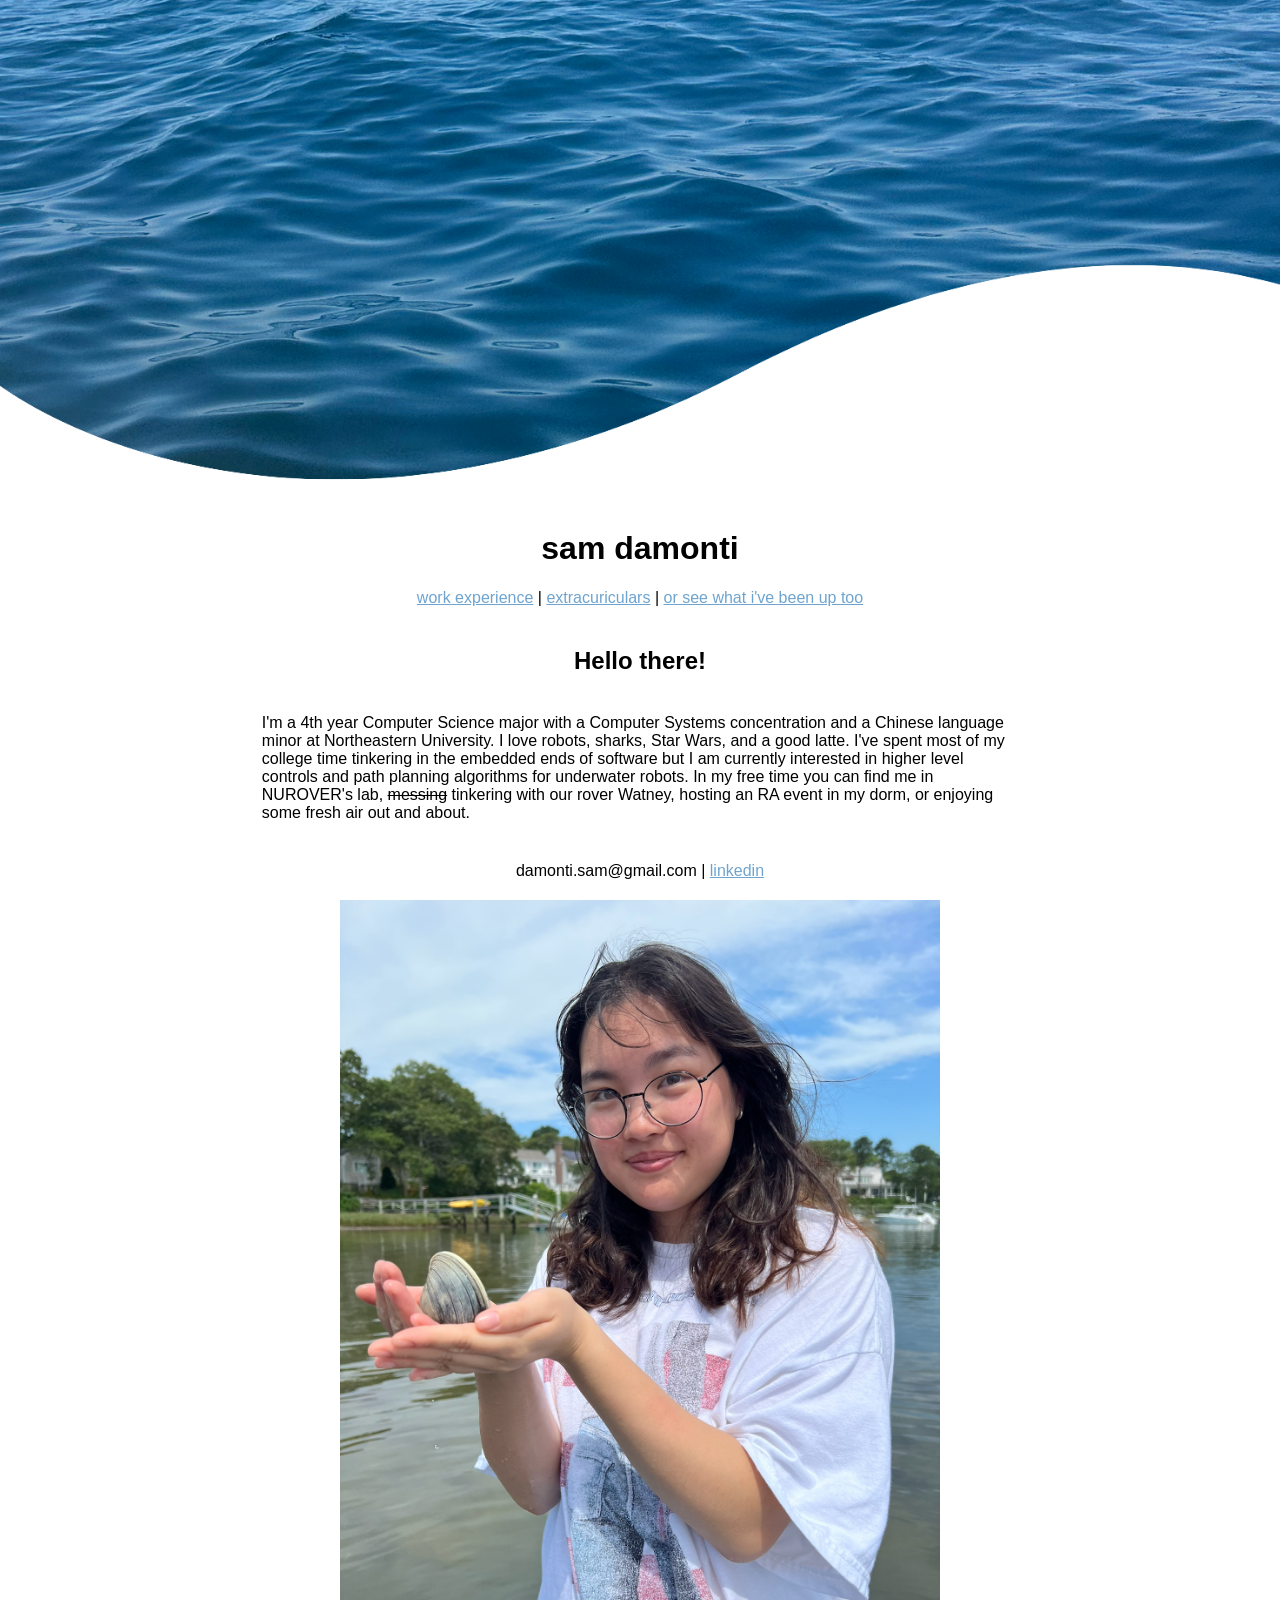
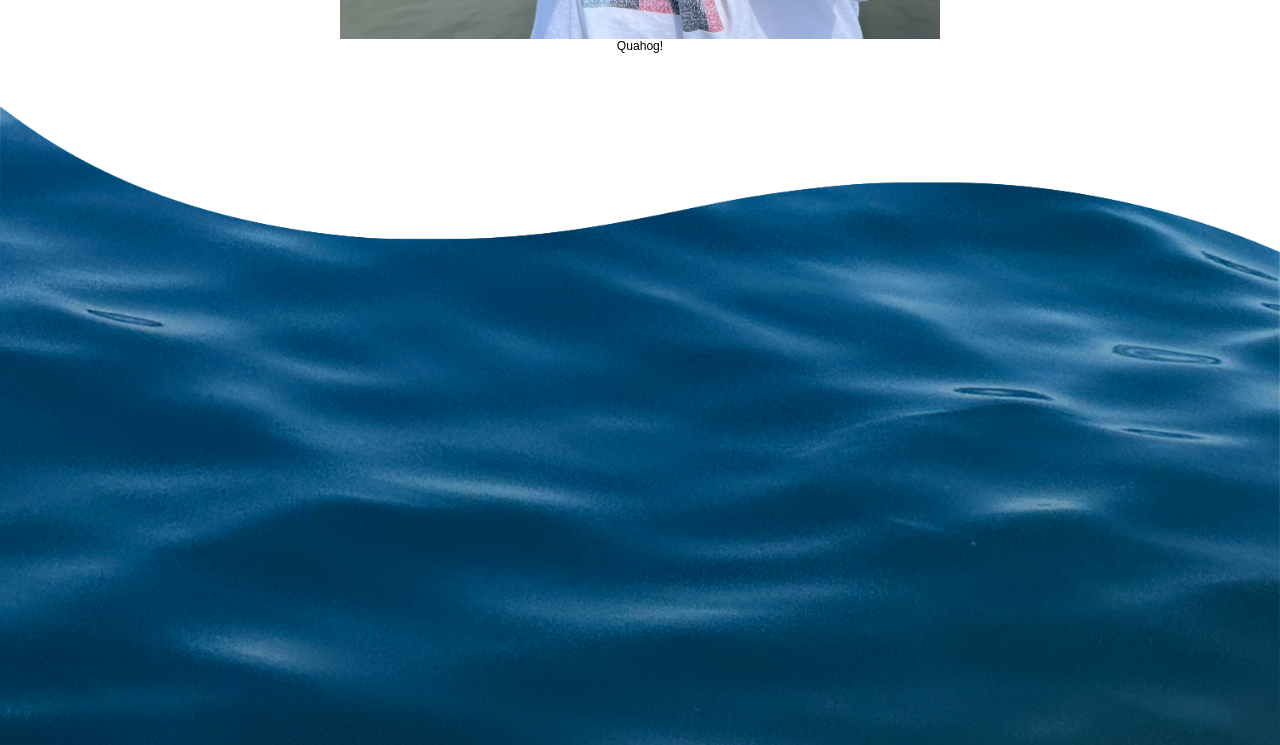
==== commit 038474cc: "more fixes" ====
--- a/index.html
+++ b/index.html
@@ -6,9 +6,8 @@
   <link rel="stylesheet" href="custom.css" />
 
   <body>
+    <img class="background-img" src="images/wave.png" />
     <div class="top-bar">
-      <img class="background-img" src="images/wave.png" />
-
       <h1>sam damonti</h1>
 
       <a href="workexperience.html">work experience</a> |
@@ -39,6 +38,10 @@
       <img class="img" src="images/samwclam.png" />
       <p class="caption">Quahog!</p>
 
+      <br />
+      <br />
+      <br />
+
       <img class="background-img" src="images/wave2.png" />
     </div>
   </body>
--- a/custom.css
+++ b/custom.css
@@ -1,9 +1,157 @@
+/* GENERIC */
+
+:root {
+  --color-primary: #025373;
+  --color-secondary: #6ea4cf;
+  --color-dark: #003552;
+  --color-light: #c8dff3;
+  --color-accent: #d23440;
+}
+
+html,
+body {
+  margin: 0;
+  padding: 0;
+}
+
 .img {
-    width: 100%;
-    max-width: 600px;
-    display:block;
+  width: 100%;
+  max-width: 600px;
+  display: block;
+}
+
+.small-img {
+  width: 100%;
+  height: auto;
+  max-width: 200px;
+  display: block;
+}
+
+.background-img {
+  display: flex;
+  position: relative;
+  width: 100%;
+  flex-direction: column;
+  justify-content: center;
+  align-items: center;
+  overflow: hidden;
 }
 
 p {
-    max-width: 85ch;
-}+  max-width: 85ch;
+  margin: 20px;
+}
+
+.centered-content {
+  display: flex;
+  flex-direction: column;
+  justify-content: center;
+  align-items: center;
+}
+
+.left-text {
+  text-align: left;
+}
+
+.top-bar {
+  text-align: center;
+  padding-bottom: 30px;
+  padding: 20px;
+}
+
+body {
+  font-family: "Gill Sans", sans-serif;
+}
+
+a:link {
+  color: var(--color-secondary);
+}
+
+a:visited {
+  color: var(--color-primary);
+}
+
+.button {
+  border-width: 0;
+}
+
+.caption {
+  font-size-adjust: 0.4;
+  margin: 0;
+}
+
+/* ADVENTURES GRID */
+
+.grid {
+  display: grid;
+  gap: 60px;
+  padding: 50px;
+  place-items: center;
+  grid-template-columns: 1fr 1fr;
+  max-width: 600px;
+}
+
+.card {
+  background-color: var(--color-light);
+  border-radius: 8px;
+  overflow: hidden;
+  display: flex;
+  flex-direction: column;
+  align-items: center;
+  text-align: center;
+  width: 30vw;
+  max-width: 190px;
+  aspect-ratio: 1 / 1;
+  border-radius: 9px;
+  border-width: 0;
+}
+
+.card-info {
+  display: flex;
+  flex-direction: column;
+  gap: 0px;
+  width: 100%;
+  aspect-ratio: 1/1;
+  align-items: center;
+  justify-content: center;
+  text-decoration: none;
+}
+
+.card-title {
+  font-size: clamp(4px, 3vw, 16px);
+  font-weight: bold;
+  height: 100%;
+  text-align: center;
+  display: flex;
+  align-items: center;
+  color: var(--color-dark);
+  padding: 20px;
+}
+
+/* LEGO SHELF  */
+.shelf-container {
+  padding: 20px;
+}
+
+.shelf {
+  display: flex;
+  justify-content: center;
+  align-items: flex-end;
+  gap: 15px;
+  height: 200px;
+  border-bottom: 15px solid saddlebrown;
+  padding: 10px;
+  border-radius: 5px;
+}
+
+.item {
+  max-width: 200px;
+  max-height: 150px;
+  width: auto;
+  transition: transform 0.3s ease;
+  cursor: pointer;
+}
+
+.item:hover {
+  transform: translateY(-10px) rotate(2deg);
+}
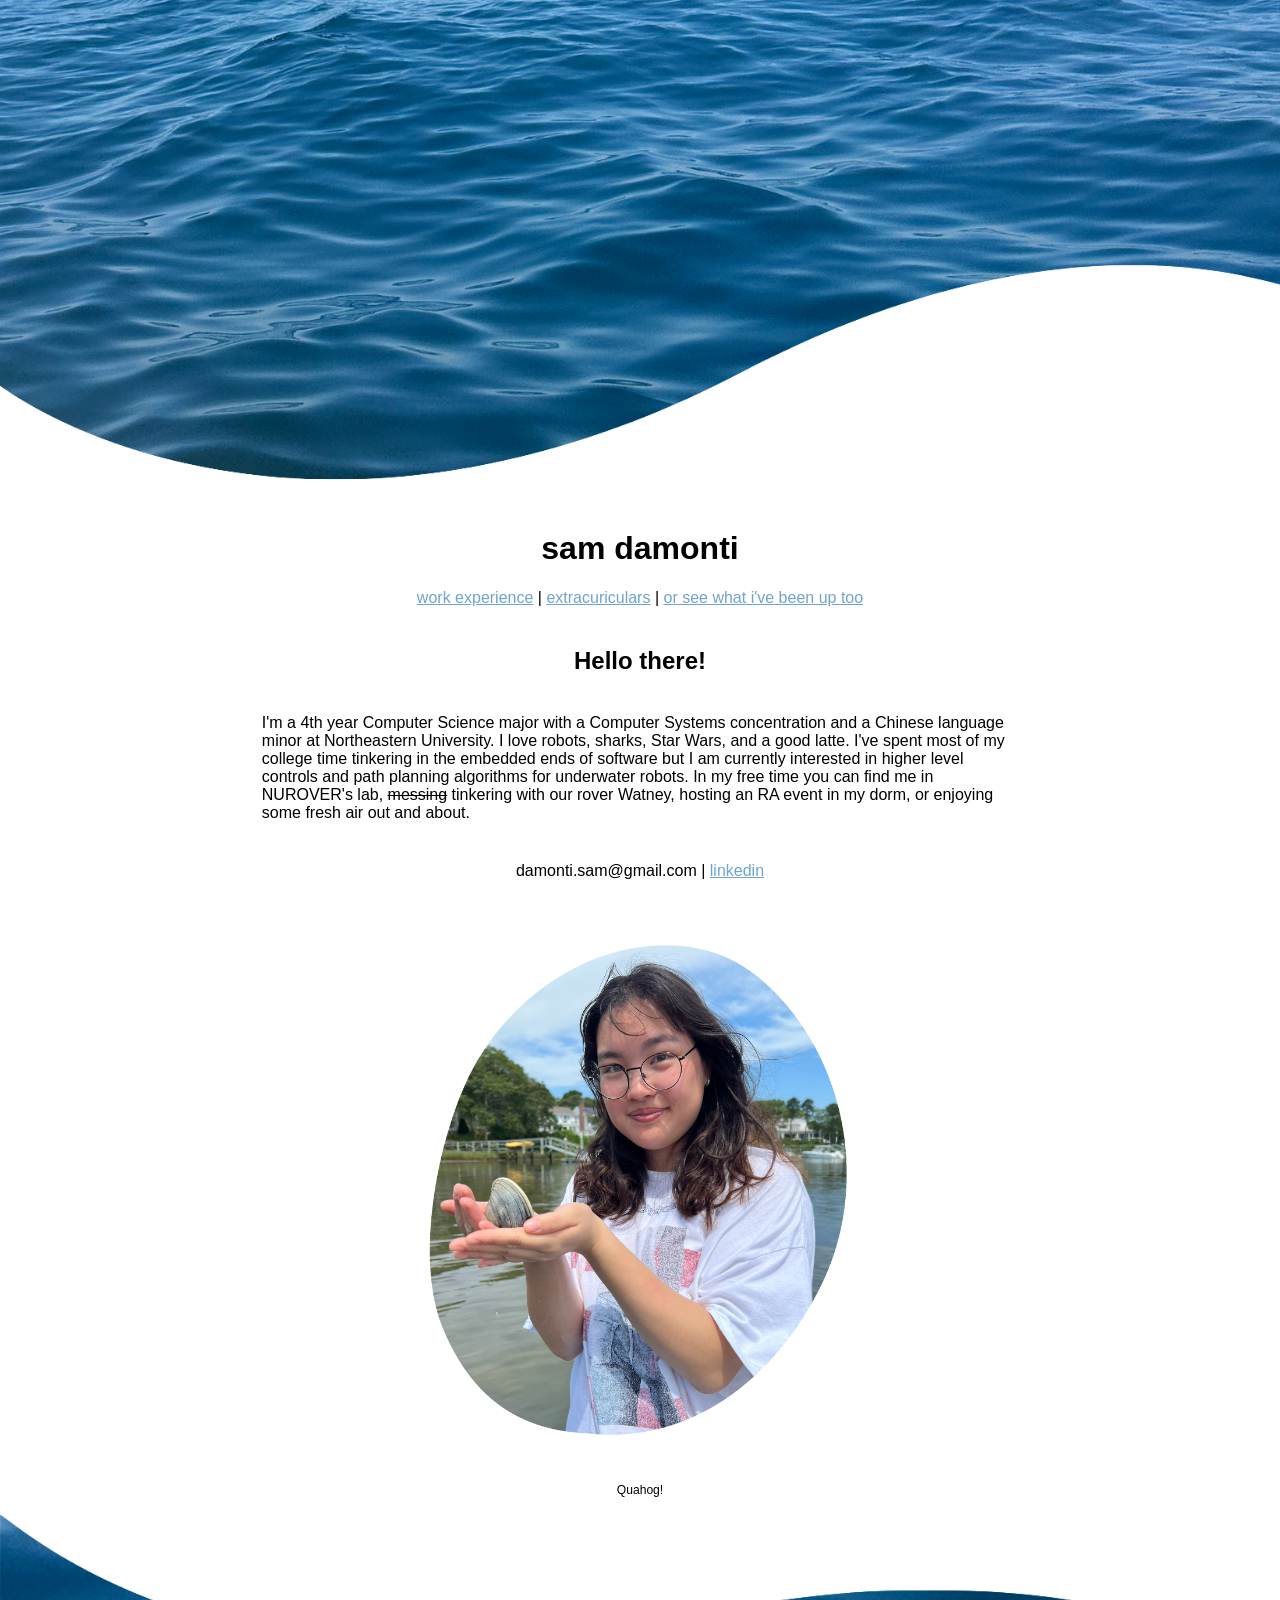
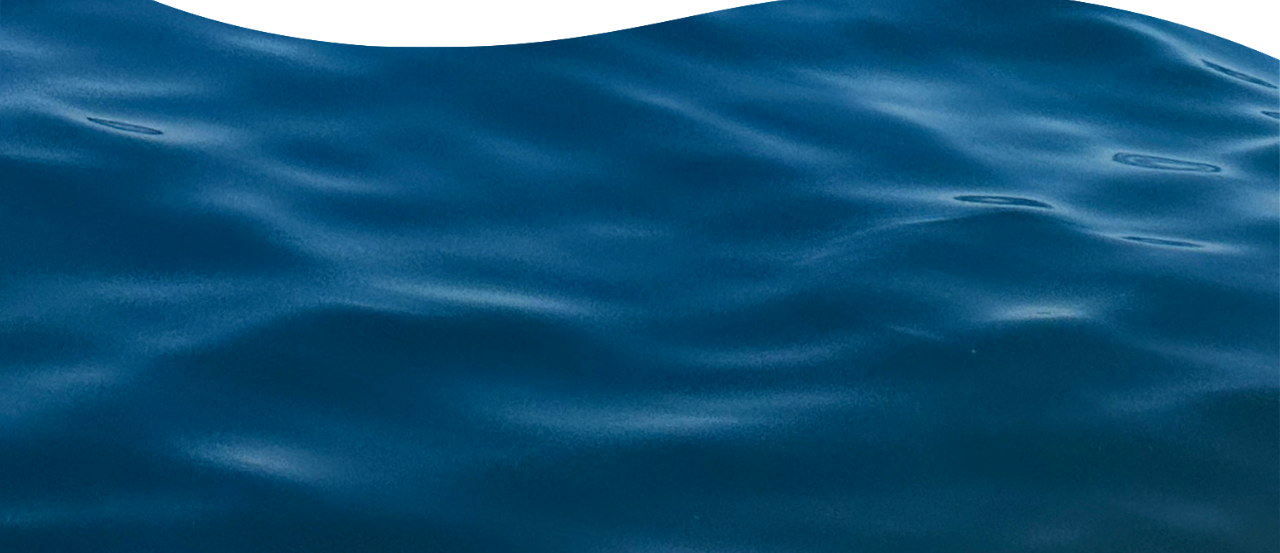
==== commit b6d47c95: "style changes" ====
--- a/index.html
+++ b/index.html
@@ -35,11 +35,9 @@
         <a href="https://www.linkedin.com/in/samantha-damonti/">linkedin</a>
       </p>
 
-      <img class="img" src="images/samwclam.png" />
+      <img class="small-img" src="images/samwclam.png" />
       <p class="caption">Quahog!</p>
 
-      <br />
-      <br />
       <br />
 
       <img class="background-img" src="images/wave2.png" />
--- a/custom.css
+++ b/custom.css
@@ -14,16 +14,15 @@
   padding: 0;
 }
 
+.small-img {
+  width: 100%;
+  max-width: 450px;
+  display: block;
+}
+
 .img {
   width: 100%;
   max-width: 600px;
-  display: block;
-}
-
-.small-img {
-  width: 100%;
-  height: auto;
-  max-width: 200px;
   display: block;
 }
 
@@ -49,8 +48,19 @@
   align-items: center;
 }
 
-.left-text {
-  text-align: left;
+.column-container {
+  display: flex;
+  width: 800px;
+  margin: 0 auto;
+}
+
+.column {
+  flex: 1;
+  flex-direction: column;
+  align-items: center;
+  justify-content: center;
+  padding: 1em;
+  height: 600px;
 }
 
 .top-bar {
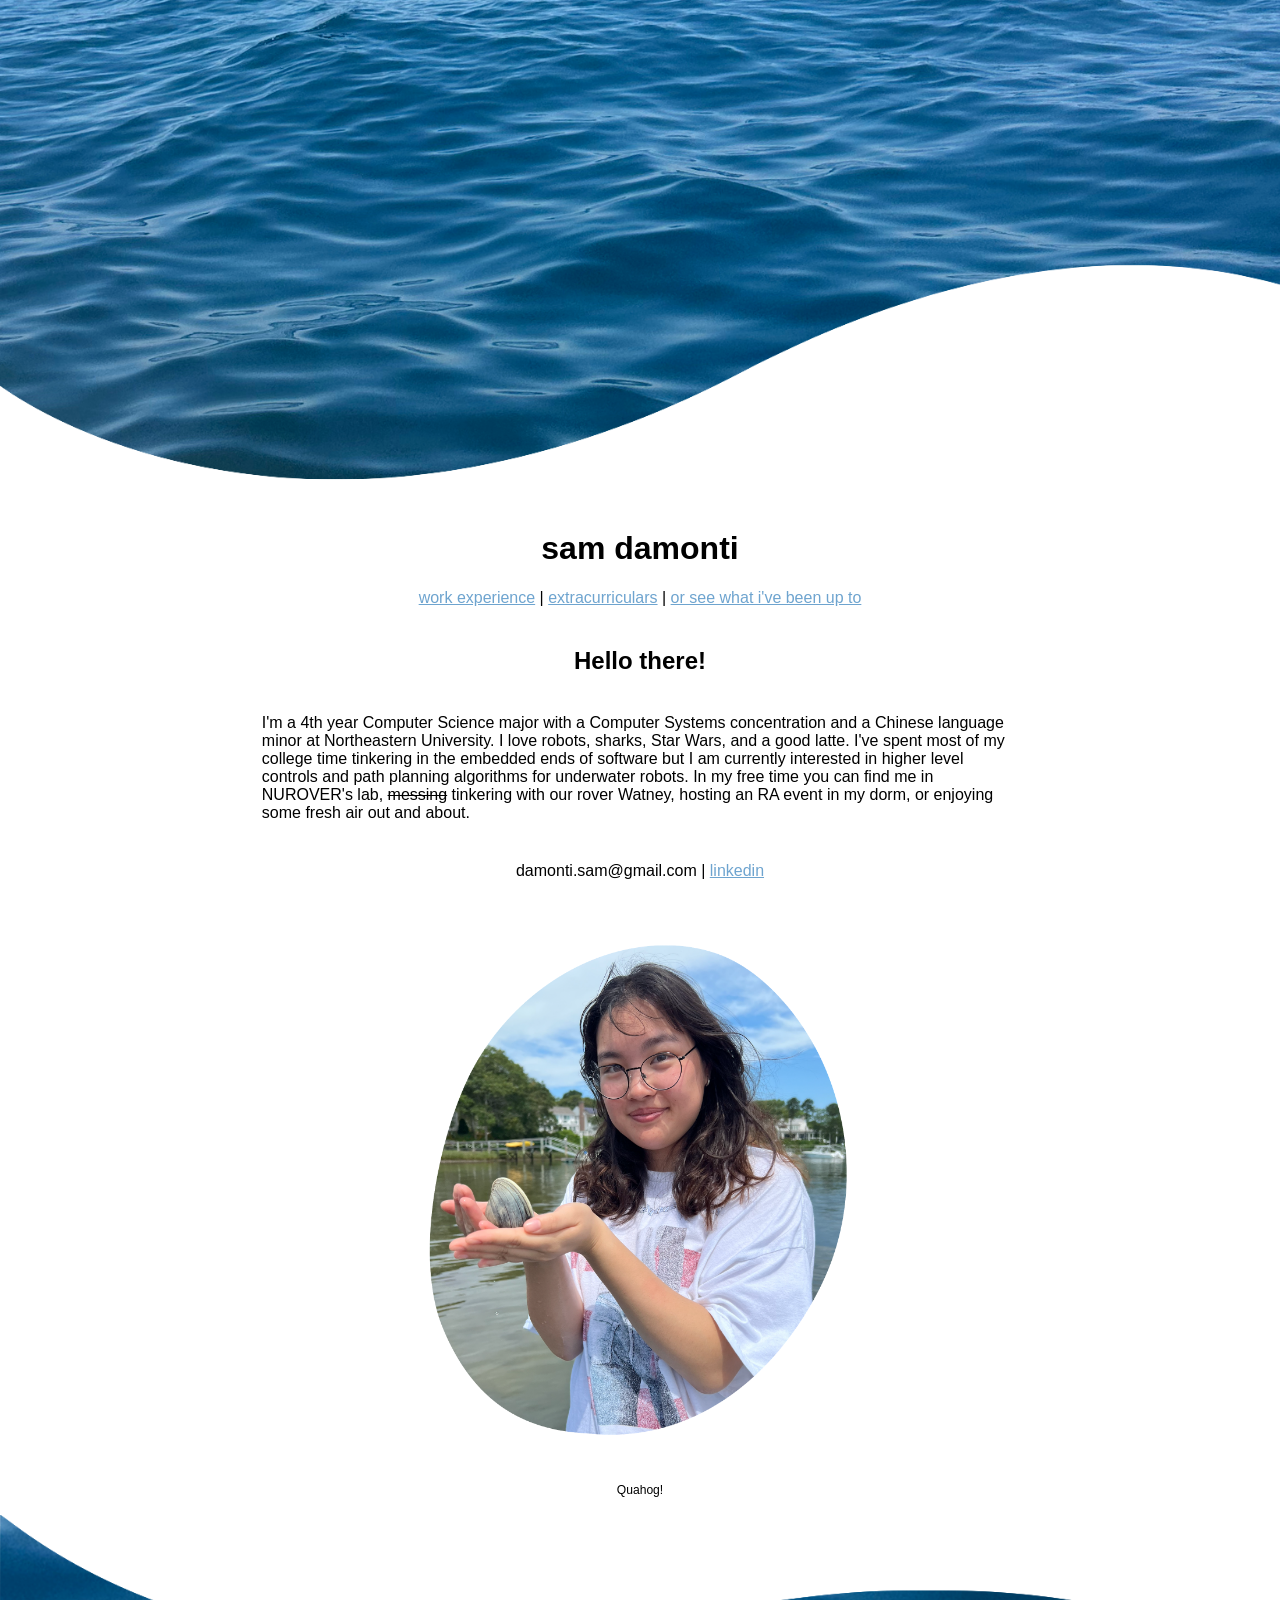
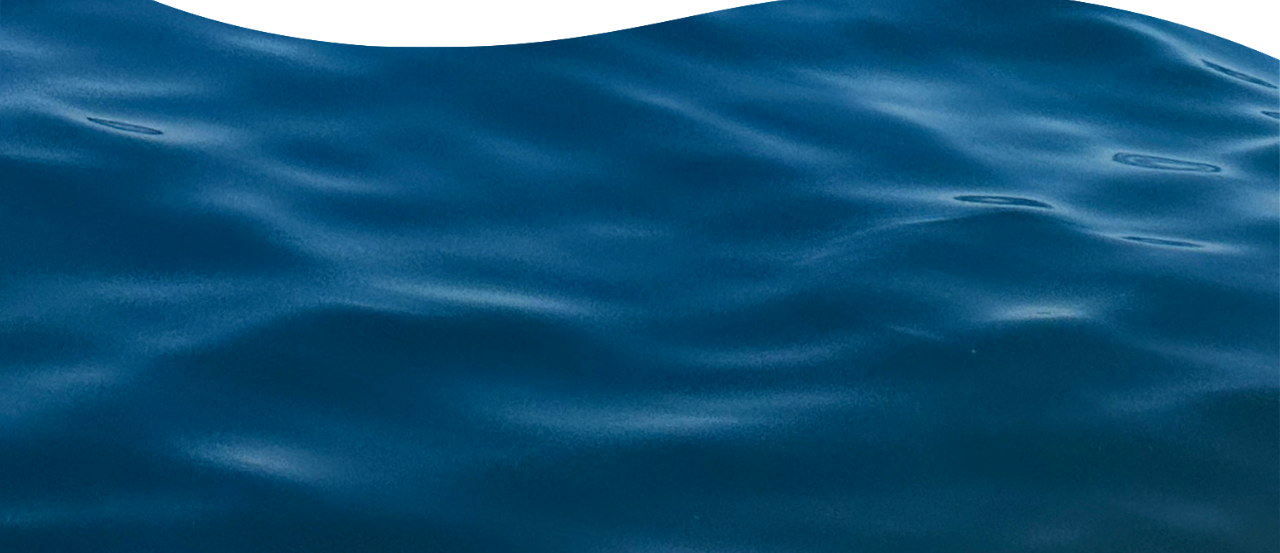
==== commit 1dda7794: "typo fixes!" ====
--- a/index.html
+++ b/index.html
@@ -11,8 +11,8 @@
       <h1>sam damonti</h1>
 
       <a href="workexperience.html">work experience</a> |
-      <a href="extracuriculars.html">extracuriculars</a> |
-      <a href="adventures.html">or see what i've been up too</a>
+      <a href="extracurriculars.html">extracurriculars</a> |
+      <a href="adventures.html">or see what i've been up to</a>
     </div>
 
     <div class="centered-content">
--- a/custom.css
+++ b/custom.css
@@ -12,6 +12,10 @@
 body {
   margin: 0;
   padding: 0;
+}
+
+h3 {
+  text-align: center;
 }
 
 .small-img {
@@ -88,6 +92,17 @@
 .caption {
   font-size-adjust: 0.4;
   margin: 0;
+  max-width: 70vw;
+  text-align: center;
+}
+
+/* VIDEO */
+
+.video-wrapper iframe {
+  width: 100vw;
+  aspect-ratio: 16 / 9;
+  height: auto;
+  max-width: 600px;
 }
 
 /* ADVENTURES GRID */
